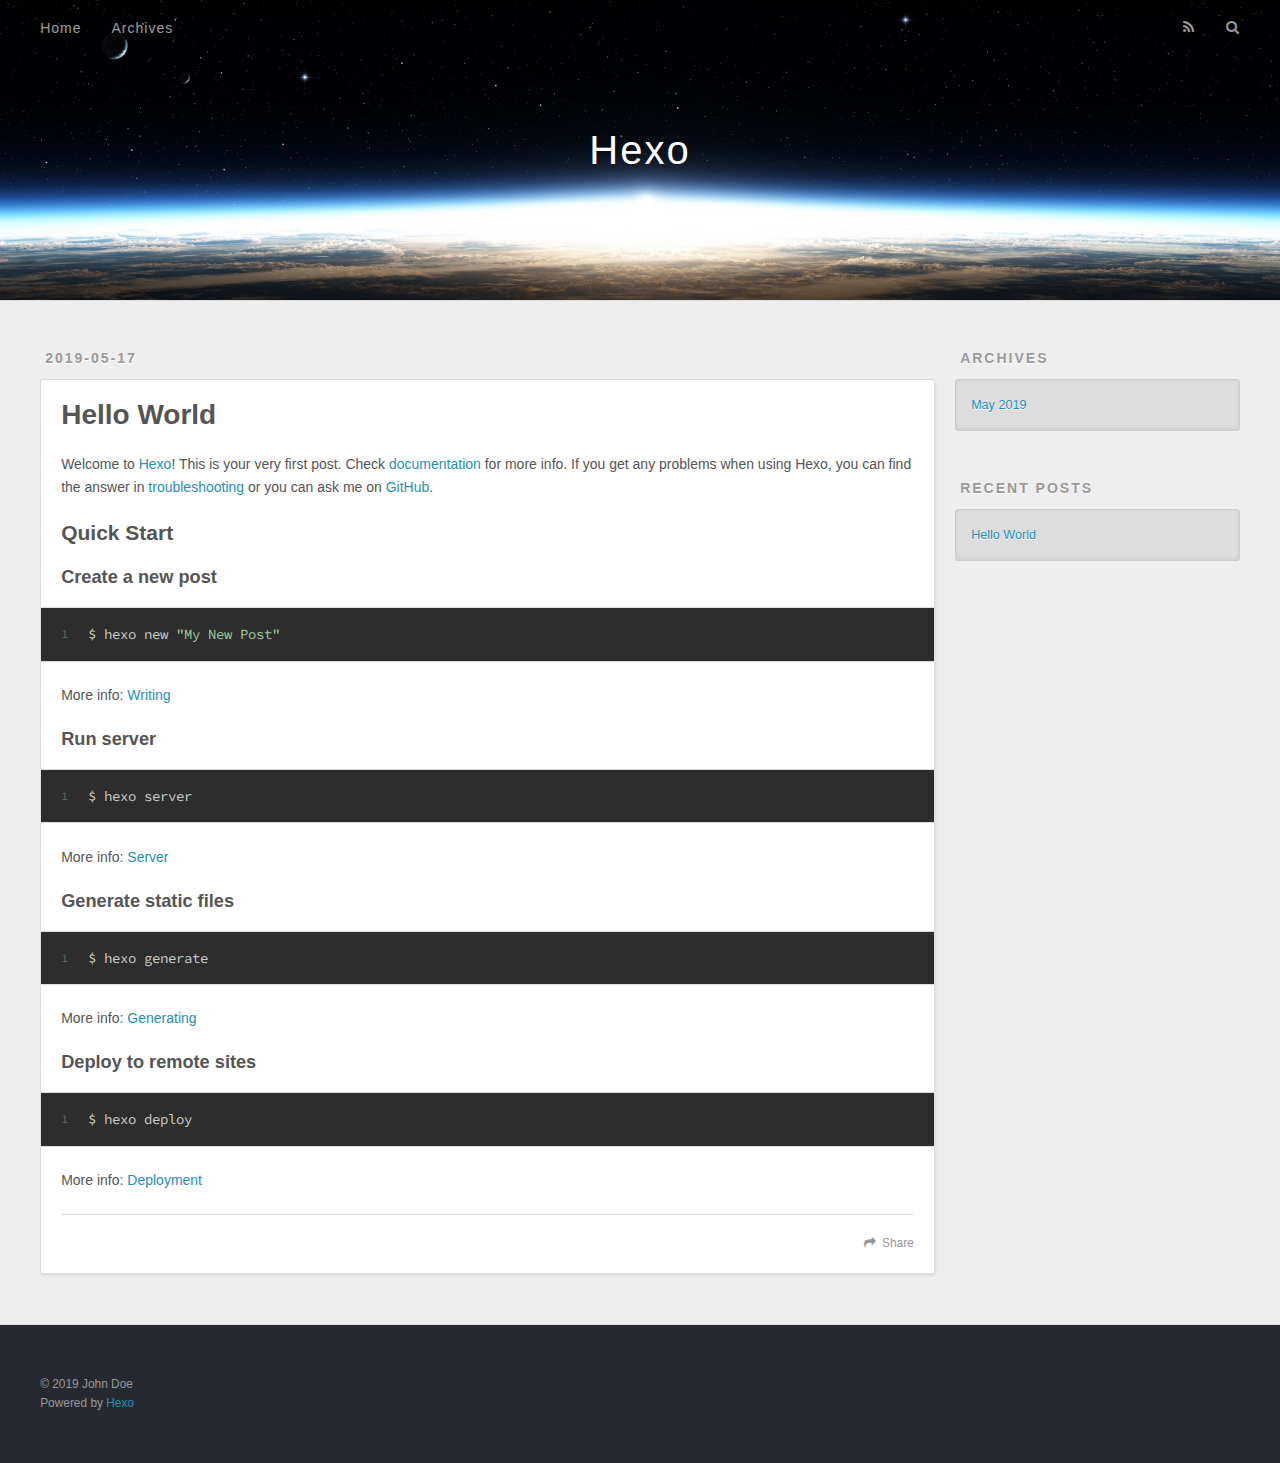
==== index.html @ 0c90251b "Site updated: 2019-05-17 09:33:22" ====
<!DOCTYPE html>
<html>
<head><meta name="generator" content="Hexo 3.8.0">
  <meta charset="utf-8">
  

  
  <title>Hexo</title>
  <meta name="viewport" content="width=device-width, initial-scale=1, maximum-scale=1">
  <meta property="og:type" content="website">
<meta property="og:title" content="Hexo">
<meta property="og:url" content="http://yoursite.com/index.html">
<meta property="og:site_name" content="Hexo">
<meta property="og:locale" content="default">
<meta name="twitter:card" content="summary">
<meta name="twitter:title" content="Hexo">
  
    <link rel="alternate" href="/atom.xml" title="Hexo" type="application/atom+xml">
  
  
    <link rel="icon" href="/favicon.png">
  
  
    <link href="//fonts.googleapis.com/css?family=Source+Code+Pro" rel="stylesheet" type="text/css">
  
  <link rel="stylesheet" href="/css/style.css">
</head>
</html>
<body>
  <div id="container">
    <div id="wrap">
      <header id="header">
  <div id="banner"></div>
  <div id="header-outer" class="outer">
    <div id="header-title" class="inner">
      <h1 id="logo-wrap">
        <a href="/" id="logo">Hexo</a>
      </h1>
      
    </div>
    <div id="header-inner" class="inner">
      <nav id="main-nav">
        <a id="main-nav-toggle" class="nav-icon"></a>
        
          <a class="main-nav-link" href="/">Home</a>
        
          <a class="main-nav-link" href="/archives">Archives</a>
        
      </nav>
      <nav id="sub-nav">
        
          <a id="nav-rss-link" class="nav-icon" href="/atom.xml" title="RSS Feed"></a>
        
        <a id="nav-search-btn" class="nav-icon" title="Search"></a>
      </nav>
      <div id="search-form-wrap">
        <form action="//google.com/search" method="get" accept-charset="UTF-8" class="search-form"><input type="search" name="q" class="search-form-input" placeholder="Search"><button type="submit" class="search-form-submit">&#xF002;</button><input type="hidden" name="sitesearch" value="http://yoursite.com"></form>
      </div>
    </div>
  </div>
</header>
      <div class="outer">
        <section id="main">
  
    <article id="post-hello-world" class="article article-type-post" itemscope itemprop="blogPost">
  <div class="article-meta">
    <a href="/2019/05/17/hello-world/" class="article-date">
  <time datetime="2019-05-17T09:29:28.001Z" itemprop="datePublished">2019-05-17</time>
</a>
    
  </div>
  <div class="article-inner">
    
    
      <header class="article-header">
        
  
    <h1 itemprop="name">
      <a class="article-title" href="/2019/05/17/hello-world/">Hello World</a>
    </h1>
  

      </header>
    
    <div class="article-entry" itemprop="articleBody">
      
        <p>Welcome to <a href="https://hexo.io/" target="_blank" rel="noopener">Hexo</a>! This is your very first post. Check <a href="https://hexo.io/docs/" target="_blank" rel="noopener">documentation</a> for more info. If you get any problems when using Hexo, you can find the answer in <a href="https://hexo.io/docs/troubleshooting.html" target="_blank" rel="noopener">troubleshooting</a> or you can ask me on <a href="https://github.com/hexojs/hexo/issues" target="_blank" rel="noopener">GitHub</a>.</p>
<h2 id="Quick-Start"><a href="#Quick-Start" class="headerlink" title="Quick Start"></a>Quick Start</h2><h3 id="Create-a-new-post"><a href="#Create-a-new-post" class="headerlink" title="Create a new post"></a>Create a new post</h3><figure class="highlight bash"><table><tr><td class="gutter"><pre><span class="line">1</span><br></pre></td><td class="code"><pre><span class="line">$ hexo new <span class="string">"My New Post"</span></span><br></pre></td></tr></table></figure>
<p>More info: <a href="https://hexo.io/docs/writing.html" target="_blank" rel="noopener">Writing</a></p>
<h3 id="Run-server"><a href="#Run-server" class="headerlink" title="Run server"></a>Run server</h3><figure class="highlight bash"><table><tr><td class="gutter"><pre><span class="line">1</span><br></pre></td><td class="code"><pre><span class="line">$ hexo server</span><br></pre></td></tr></table></figure>
<p>More info: <a href="https://hexo.io/docs/server.html" target="_blank" rel="noopener">Server</a></p>
<h3 id="Generate-static-files"><a href="#Generate-static-files" class="headerlink" title="Generate static files"></a>Generate static files</h3><figure class="highlight bash"><table><tr><td class="gutter"><pre><span class="line">1</span><br></pre></td><td class="code"><pre><span class="line">$ hexo generate</span><br></pre></td></tr></table></figure>
<p>More info: <a href="https://hexo.io/docs/generating.html" target="_blank" rel="noopener">Generating</a></p>
<h3 id="Deploy-to-remote-sites"><a href="#Deploy-to-remote-sites" class="headerlink" title="Deploy to remote sites"></a>Deploy to remote sites</h3><figure class="highlight bash"><table><tr><td class="gutter"><pre><span class="line">1</span><br></pre></td><td class="code"><pre><span class="line">$ hexo deploy</span><br></pre></td></tr></table></figure>
<p>More info: <a href="https://hexo.io/docs/deployment.html" target="_blank" rel="noopener">Deployment</a></p>

      
    </div>
    <footer class="article-footer">
      <a data-url="http://yoursite.com/2019/05/17/hello-world/" data-id="cjvrvvhqb0000pqxuqfq0f72l" class="article-share-link">Share</a>
      
      
    </footer>
  </div>
  
</article>


  


</section>
        
          <aside id="sidebar">
  
    

  
    

  
    
  
    
  <div class="widget-wrap">
    <h3 class="widget-title">Archives</h3>
    <div class="widget">
      <ul class="archive-list"><li class="archive-list-item"><a class="archive-list-link" href="/archives/2019/05/">May 2019</a></li></ul>
    </div>
  </div>


  
    
  <div class="widget-wrap">
    <h3 class="widget-title">Recent Posts</h3>
    <div class="widget">
      <ul>
        
          <li>
            <a href="/2019/05/17/hello-world/">Hello World</a>
          </li>
        
      </ul>
    </div>
  </div>

  
</aside>
        
      </div>
      <footer id="footer">
  
  <div class="outer">
    <div id="footer-info" class="inner">
      &copy; 2019 John Doe<br>
      Powered by <a href="http://hexo.io/" target="_blank">Hexo</a>
    </div>
  </div>
</footer>
    </div>
    <nav id="mobile-nav">
  
    <a href="/" class="mobile-nav-link">Home</a>
  
    <a href="/archives" class="mobile-nav-link">Archives</a>
  
</nav>
    

<script src="//ajax.googleapis.com/ajax/libs/jquery/2.0.3/jquery.min.js"></script>


  <link rel="stylesheet" href="/fancybox/jquery.fancybox.css">
  <script src="/fancybox/jquery.fancybox.pack.js"></script>


<script src="/js/script.js"></script>



  </div>
</body>
</html>
---- css/style.css ----
body {
  width: 100%;
}
body:before,
body:after {
  content: "";
  display: table;
}
body:after {
  clear: both;
}
html,
body,
div,
span,
applet,
object,
iframe,
h1,
h2,
h3,
h4,
h5,
h6,
p,
blockquote,
pre,
a,
abbr,
acronym,
address,
big,
cite,
code,
del,
dfn,
em,
img,
ins,
kbd,
q,
s,
samp,
small,
strike,
strong,
sub,
sup,
tt,
var,
dl,
dt,
dd,
ol,
ul,
li,
fieldset,
form,
label,
legend,
table,
caption,
tbody,
tfoot,
thead,
tr,
th,
td {
  margin: 0;
  padding: 0;
  border: 0;
  outline: 0;
  font-weight: inherit;
  font-style: inherit;
  font-family: inherit;
  font-size: 100%;
  vertical-align: baseline;
}
body {
  line-height: 1;
  color: #000;
  background: #fff;
}
ol,
ul {
  list-style: none;
}
table {
  border-collapse: separate;
  border-spacing: 0;
  vertical-align: middle;
}
caption,
th,
td {
  text-align: left;
  font-weight: normal;
  vertical-align: middle;
}
a img {
  border: none;
}
input,
button {
  margin: 0;
  padding: 0;
}
input::-moz-focus-inner,
button::-moz-focus-inner {
  border: 0;
  padding: 0;
}
@font-face {
  font-family: FontAwesome;
  font-style: normal;
  font-weight: normal;
  src: url("fonts/fontawesome-webfont.eot?v=#4.0.3");
  src: url("fonts/fontawesome-webfont.eot?#iefix&v=#4.0.3") format("embedded-opentype"), url("fonts/fontawesome-webfont.woff?v=#4.0.3") format("woff"), url("fonts/fontawesome-webfont.ttf?v=#4.0.3") format("truetype"), url("fonts/fontawesome-webfont.svg#fontawesomeregular?v=#4.0.3") format("svg");
}
html,
body,
#container {
  height: 100%;
}
body {
  background: #eee;
  font: 14px -apple-system, BlinkMacSystemFont, "Segoe UI", "Roboto", "Oxygen", "Ubuntu", "Cantarell", "Fira Sans", "Droid Sans", "Helvetica Neue", sans-serif;
  -webkit-text-size-adjust: 100%;
}
.outer {
  max-width: 1220px;
  margin: 0 auto;
  padding: 0 20px;
}
.outer:before,
.outer:after {
  content: "";
  display: table;
}
.outer:after {
  clear: both;
}
.inner {
  display: inline;
  float: left;
  width: 98.33333333333333%;
  margin: 0 0.833333333333333%;
}
.left,
.alignleft {
  float: left;
}
.right,
.alignright {
  float: right;
}
.clear {
  clear: both;
}
#container {
  position: relative;
}
.mobile-nav-on {
  overflow: hidden;
}
#wrap {
  height: 100%;
  width: 100%;
  position: absolute;
  top: 0;
  left: 0;
  -webkit-transition: 0.2s ease-out;
  -moz-transition: 0.2s ease-out;
  -ms-transition: 0.2s ease-out;
  transition: 0.2s ease-out;
  z-index: 1;
  background: #eee;
}
.mobile-nav-on #wrap {
  left: 280px;
}
@media screen and (min-width: 768px) {
  #main {
    display: inline;
    float: left;
    width: 73.33333333333333%;
    margin: 0 0.833333333333333%;
  }
}
.article-date,
.article-category-link,
.archive-year,
.widget-title {
  text-decoration: none;
  text-transform: uppercase;
  letter-spacing: 2px;
  color: #999;
  margin-bottom: 1em;
  margin-left: 5px;
  line-height: 1em;
  text-shadow: 0 1px #fff;
  font-weight: bold;
}
.article-inner,
.archive-article-inner {
  background: #fff;
  -webkit-box-shadow: 1px 2px 3px #ddd;
  box-shadow: 1px 2px 3px #ddd;
  border: 1px solid #ddd;
  border-radius: 3px;
}
.article-entry h1,
.widget h1 {
  font-size: 2em;
}
.article-entry h2,
.widget h2 {
  font-size: 1.5em;
}
.article-entry h3,
.widget h3 {
  font-size: 1.3em;
}
.article-entry h4,
.widget h4 {
  font-size: 1.2em;
}
.article-entry h5,
.widget h5 {
  font-size: 1em;
}
.article-entry h6,
.widget h6 {
  font-size: 1em;
  color: #999;
}
.article-entry hr,
.widget hr {
  border: 1px dashed #ddd;
}
.article-entry strong,
.widget strong {
  font-weight: bold;
}
.article-entry em,
.widget em,
.article-entry cite,
.widget cite {
  font-style: italic;
}
.article-entry sup,
.widget sup,
.article-entry sub,
.widget sub {
  font-size: 0.75em;
  line-height: 0;
  position: relative;
  vertical-align: baseline;
}
.article-entry sup,
.widget sup {
  top: -0.5em;
}
.article-entry sub,
.widget sub {
  bottom: -0.2em;
}
.article-entry small,
.widget small {
  font-size: 0.85em;
}
.article-entry acronym,
.widget acronym,
.article-entry abbr,
.widget abbr {
  border-bottom: 1px dotted;
}
.article-entry ul,
.widget ul,
.article-entry ol,
.widget ol,
.article-entry dl,
.widget dl {
  margin: 0 20px;
  line-height: 1.6em;
}
.article-entry ul ul,
.widget ul ul,
.article-entry ol ul,
.widget ol ul,
.article-entry ul ol,
.widget ul ol,
.article-entry ol ol,
.widget ol ol {
  margin-top: 0;
  margin-bottom: 0;
}
.article-entry ul,
.widget ul {
  list-style: disc;
}
.article-entry ol,
.widget ol {
  list-style: decimal;
}
.article-entry dt,
.widget dt {
  font-weight: bold;
}
#header {
  height: 300px;
  position: relative;
  border-bottom: 1px solid #ddd;
}
#header:before,
#header:after {
  content: "";
  position: absolute;
  left: 0;
  right: 0;
  height: 40px;
}
#header:before {
  top: 0;
  background: -webkit-linear-gradient(rgba(0,0,0,0.2), transparent);
  background: -moz-linear-gradient(rgba(0,0,0,0.2), transparent);
  background: -ms-linear-gradient(rgba(0,0,0,0.2), transparent);
  background: linear-gradient(rgba(0,0,0,0.2), transparent);
}
#header:after {
  bottom: 0;
  background: -webkit-linear-gradient(transparent, rgba(0,0,0,0.2));
  background: -moz-linear-gradient(transparent, rgba(0,0,0,0.2));
  background: -ms-linear-gradient(transparent, rgba(0,0,0,0.2));
  background: linear-gradient(transparent, rgba(0,0,0,0.2));
}
#header-outer {
  height: 100%;
  position: relative;
}
#header-inner {
  position: relative;
  overflow: hidden;
}
#banner {
  position: absolute;
  top: 0;
  left: 0;
  width: 100%;
  height: 100%;
  background: url("images/banner.jpg") center #000;
  -webkit-background-size: cover;
  -moz-background-size: cover;
  background-size: cover;
  z-index: -1;
}
#header-title {
  text-align: center;
  height: 40px;
  position: absolute;
  top: 50%;
  left: 0;
  margin-top: -20px;
}
#logo,
#subtitle {
  text-decoration: none;
  color: #fff;
  font-weight: 300;
  text-shadow: 0 1px 4px rgba(0,0,0,0.3);
}
#logo {
  font-size: 40px;
  line-height: 40px;
  letter-spacing: 2px;
}
#subtitle {
  font-size: 16px;
  line-height: 16px;
  letter-spacing: 1px;
}
#subtitle-wrap {
  margin-top: 16px;
}
#main-nav {
  float: left;
  margin-left: -15px;
}
.nav-icon,
.main-nav-link {
  float: left;
  color: #fff;
  opacity: 0.6;
  text-decoration: none;
  text-shadow: 0 1px rgba(0,0,0,0.2);
  -webkit-transition: opacity 0.2s;
  -moz-transition: opacity 0.2s;
  -ms-transition: opacity 0.2s;
  transition: opacity 0.2s;
  display: block;
  padding: 20px 15px;
}
.nav-icon:hover,
.main-nav-link:hover {
  opacity: 1;
}
.nav-icon {
  font-family: FontAwesome;
  text-align: center;
  font-size: 14px;
  width: 14px;
  height: 14px;
  padding: 20px 15px;
  position: relative;
  cursor: pointer;
}
.main-nav-link {
  font-weight: 300;
  letter-spacing: 1px;
}
@media screen and (max-width: 479px) {
  .main-nav-link {
    display: none;
  }
}
#main-nav-toggle {
  display: none;
}
#main-nav-toggle:before {
  content: "\f0c9";
}
@media screen and (max-width: 479px) {
  #main-nav-toggle {
    display: block;
  }
}
#sub-nav {
  float: right;
  margin-right: -15px;
}
#nav-rss-link:before {
  content: "\f09e";
}
#nav-search-btn:before {
  content: "\f002";
}
#search-form-wrap {
  position: absolute;
  top: 15px;
  width: 150px;
  height: 30px;
  right: -150px;
  opacity: 0;
  -webkit-transition: 0.2s ease-out;
  -moz-transition: 0.2s ease-out;
  -ms-transition: 0.2s ease-out;
  transition: 0.2s ease-out;
}
#search-form-wrap.on {
  opacity: 1;
  right: 0;
}
@media screen and (max-width: 479px) {
  #search-form-wrap {
    width: 100%;
    right: -100%;
  }
}
.search-form {
  position: absolute;
  top: 0;
  left: 0;
  right: 0;
  background: #fff;
  padding: 5px 15px;
  border-radius: 15px;
  -webkit-box-shadow: 0 0 10px rgba(0,0,0,0.3);
  box-shadow: 0 0 10px rgba(0,0,0,0.3);
}
.search-form-input {
  border: none;
  background: none;
  color: #555;
  width: 100%;
  font: 13px -apple-system, BlinkMacSystemFont, "Segoe UI", "Roboto", "Oxygen", "Ubuntu", "Cantarell", "Fira Sans", "Droid Sans", "Helvetica Neue", sans-serif;
  outline: none;
}
.search-form-input::-webkit-search-results-decoration,
.search-form-input::-webkit-search-cancel-button {
  -webkit-appearance: none;
}
.search-form-submit {
  position: absolute;
  top: 50%;
  right: 10px;
  margin-top: -7px;
  font: 13px FontAwesome;
  border: none;
  background: none;
  color: #bbb;
  cursor: pointer;
}
.search-form-submit:hover,
.search-form-submit:focus {
  color: #777;
}
.article {
  margin: 50px 0;
}
.article-inner {
  overflow: hidden;
}
.article-meta:before,
.article-meta:after {
  content: "";
  display: table;
}
.article-meta:after {
  clear: both;
}
.article-date {
  float: left;
}
.article-category {
  float: left;
  line-height: 1em;
  color: #ccc;
  text-shadow: 0 1px #fff;
  margin-left: 8px;
}
.article-category:before {
  content: "\2022";
}
.article-category-link {
  margin: 0 12px 1em;
}
.article-header {
  padding: 20px 20px 0;
}
.article-title {
  text-decoration: none;
  font-size: 2em;
  font-weight: bold;
  color: #555;
  line-height: 1.1em;
  -webkit-transition: color 0.2s;
  -moz-transition: color 0.2s;
  -ms-transition: color 0.2s;
  transition: color 0.2s;
}
a.article-title:hover {
  color: #258fb8;
}
.article-entry {
  color: #555;
  padding: 0 20px;
}
.article-entry:before,
.article-entry:after {
  content: "";
  display: table;
}
.article-entry:after {
  clear: both;
}
.article-entry p,
.article-entry table {
  line-height: 1.6em;
  margin: 1.6em 0;
}
.article-entry h1,
.article-entry h2,
.article-entry h3,
.article-entry h4,
.article-entry h5,
.article-entry h6 {
  font-weight: bold;
}
.article-entry h1,
.article-entry h2,
.article-entry h3,
.article-entry h4,
.article-entry h5,
.article-entry h6 {
  line-height: 1.1em;
  margin: 1.1em 0;
}
.article-entry a {
  color: #258fb8;
  text-decoration: none;
}
.article-entry a:hover {
  text-decoration: underline;
}
.article-entry ul,
.article-entry ol,
.article-entry dl {
  margin-top: 1.6em;
  margin-bottom: 1.6em;
}
.article-entry img,
.article-entry video {
  max-width: 100%;
  height: auto;
  display: block;
  margin: auto;
}
.article-entry iframe {
  border: none;
}
.article-entry table {
  width: 100%;
  border-collapse: collapse;
  border-spacing: 0;
}
.article-entry th {
  font-weight: bold;
  border-bottom: 3px solid #ddd;
  padding-bottom: 0.5em;
}
.article-entry td {
  border-bottom: 1px solid #ddd;
  padding: 10px 0;
}
.article-entry blockquote {
  font-family: Georgia, "Times New Roman", serif;
  font-size: 1.4em;
  margin: 1.6em 20px;
  text-align: center;
}
.article-entry blockquote footer {
  font-size: 14px;
  margin: 1.6em 0;
  font-family: -apple-system, BlinkMacSystemFont, "Segoe UI", "Roboto", "Oxygen", "Ubuntu", "Cantarell", "Fira Sans", "Droid Sans", "Helvetica Neue", sans-serif;
}
.article-entry blockquote footer cite:before {
  content: "—";
  padding: 0 0.5em;
}
.article-entry .pullquote {
  text-align: left;
  width: 45%;
  margin: 0;
}
.article-entry .pullquote.left {
  margin-left: 0.5em;
  margin-right: 1em;
}
.article-entry .pullquote.right {
  margin-right: 0.5em;
  margin-left: 1em;
}
.article-entry .caption {
  color: #999;
  display: block;
  font-size: 0.9em;
  margin-top: 0.5em;
  position: relative;
  text-align: center;
}
.article-entry .video-container {
  position: relative;
  padding-top: 56.25%;
  height: 0;
  overflow: hidden;
}
.article-entry .video-container iframe,
.article-entry .video-container object,
.article-entry .video-container embed {
  position: absolute;
  top: 0;
  left: 0;
  width: 100%;
  height: 100%;
  margin-top: 0;
}
.article-more-link a {
  display: inline-block;
  line-height: 1em;
  padding: 6px 15px;
  border-radius: 15px;
  background: #eee;
  color: #999;
  text-shadow: 0 1px #fff;
  text-decoration: none;
}
.article-more-link a:hover {
  background: #258fb8;
  color: #fff;
  text-decoration: none;
  text-shadow: 0 1px #1e7293;
}
.article-footer {
  font-size: 0.85em;
  line-height: 1.6em;
  border-top: 1px solid #ddd;
  padding-top: 1.6em;
  margin: 0 20px 20px;
}
.article-footer:before,
.article-footer:after {
  content: "";
  display: table;
}
.article-footer:after {
  clear: both;
}
.article-footer a {
  color: #999;
  text-decoration: none;
}
.article-footer a:hover {
  color: #555;
}
.article-tag-list-item {
  float: left;
  margin-right: 10px;
}
.article-tag-list-link:before {
  content: "#";
}
.article-comment-link {
  float: right;
}
.article-comment-link:before {
  content: "\f075";
  font-family: FontAwesome;
  padding-right: 8px;
}
.article-share-link {
  cursor: pointer;
  float: right;
  margin-left: 20px;
}
.article-share-link:before {
  content: "\f064";
  font-family: FontAwesome;
  padding-right: 6px;
}
#article-nav {
  position: relative;
}
#article-nav:before,
#article-nav:after {
  content: "";
  display: table;
}
#article-nav:after {
  clear: both;
}
@media screen and (min-width: 768px) {
  #article-nav {
    margin: 50px 0;
  }
  #article-nav:before {
    width: 8px;
    height: 8px;
    position: absolute;
    top: 50%;
    left: 50%;
    margin-top: -4px;
    margin-left: -4px;
    content: "";
    border-radius: 50%;
    background: #ddd;
    -webkit-box-shadow: 0 1px 2px #fff;
    box-shadow: 0 1px 2px #fff;
  }
}
.article-nav-link-wrap {
  text-decoration: none;
  text-shadow: 0 1px #fff;
  color: #999;
  -webkit-box-sizing: border-box;
  -moz-box-sizing: border-box;
  box-sizing: border-box;
  margin-top: 50px;
  text-align: center;
  display: block;
}
.article-nav-link-wrap:hover {
  color: #555;
}
@media screen and (min-width: 768px) {
  .article-nav-link-wrap {
    width: 50%;
    margin-top: 0;
  }
}
@media screen and (min-width: 768px) {
  #article-nav-newer {
    float: left;
    text-align: right;
    padding-right: 20px;
  }
}
@media screen and (min-width: 768px) {
  #article-nav-older {
    float: right;
    text-align: left;
    padding-left: 20px;
  }
}
.article-nav-caption {
  text-transform: uppercase;
  letter-spacing: 2px;
  color: #ddd;
  line-height: 1em;
  font-weight: bold;
}
#article-nav-newer .article-nav-caption {
  margin-right: -2px;
}
.article-nav-title {
  font-size: 0.85em;
  line-height: 1.6em;
  margin-top: 0.5em;
}
.article-share-box {
  position: absolute;
  display: none;
  background: #fff;
  -webkit-box-shadow: 1px 2px 10px rgba(0,0,0,0.2);
  box-shadow: 1px 2px 10px rgba(0,0,0,0.2);
  border-radius: 3px;
  margin-left: -145px;
  overflow: hidden;
  z-index: 1;
}
.article-share-box.on {
  display: block;
}
.article-share-input {
  width: 100%;
  background: none;
  -webkit-box-sizing: border-box;
  -moz-box-sizing: border-box;
  box-sizing: border-box;
  font: 14px -apple-system, BlinkMacSystemFont, "Segoe UI", "Roboto", "Oxygen", "Ubuntu", "Cantarell", "Fira Sans", "Droid Sans", "Helvetica Neue", sans-serif;
  padding: 0 15px;
  color: #555;
  outline: none;
  border: 1px solid #ddd;
  border-radius: 3px 3px 0 0;
  height: 36px;
  line-height: 36px;
}
.article-share-links {
  background: #eee;
}
.article-share-links:before,
.article-share-links:after {
  content: "";
  display: table;
}
.article-share-links:after {
  clear: both;
}
.article-share-twitter,
.article-share-facebook,
.article-share-pinterest,
.article-share-google {
  width: 50px;
  height: 36px;
  display: block;
  float: left;
  position: relative;
  color: #999;
  text-shadow: 0 1px #fff;
}
.article-share-twitter:before,
.article-share-facebook:before,
.article-share-pinterest:before,
.article-share-google:before {
  font-size: 20px;
  font-family: FontAwesome;
  width: 20px;
  height: 20px;
  position: absolute;
  top: 50%;
  left: 50%;
  margin-top: -10px;
  margin-left: -10px;
  text-align: center;
}
.article-share-twitter:hover,
.article-share-facebook:hover,
.article-share-pinterest:hover,
.article-share-google:hover {
  color: #fff;
}
.article-share-twitter:before {
  content: "\f099";
}
.article-share-twitter:hover {
  background: #00aced;
  text-shadow: 0 1px #008abe;
}
.article-share-facebook:before {
  content: "\f09a";
}
.article-share-facebook:hover {
  background: #3b5998;
  text-shadow: 0 1px #2f477a;
}
.article-share-pinterest:before {
  content: "\f0d2";
}
.article-share-pinterest:hover {
  background: #cb2027;
  text-shadow: 0 1px #a21a1f;
}
.article-share-google:before {
  content: "\f0d5";
}
.article-share-google:hover {
  background: #dd4b39;
  text-shadow: 0 1px #be3221;
}
.article-gallery {
  background: #000;
  position: relative;
}
.article-gallery-photos {
  position: relative;
  overflow: hidden;
}
.article-gallery-img {
  display: none;
  max-width: 100%;
}
.article-gallery-img:first-child {
  display: block;
}
.article-gallery-img.loaded {
  position: absolute;
  display: block;
}
.article-gallery-img img {
  display: block;
  max-width: 100%;
  margin: 0 auto;
}
#comments {
  background: #fff;
  -webkit-box-shadow: 1px 2px 3px #ddd;
  box-shadow: 1px 2px 3px #ddd;
  padding: 20px;
  border: 1px solid #ddd;
  border-radius: 3px;
  margin: 50px 0;
}
#comments a {
  color: #258fb8;
}
.archives-wrap {
  margin: 50px 0;
}
.archives:before,
.archives:after {
  content: "";
  display: table;
}
.archives:after {
  clear: both;
}
.archive-year-wrap {
  margin-bottom: 1em;
}
.archives {
  -webkit-column-gap: 10px;
  -moz-column-gap: 10px;
  column-gap: 10px;
}
@media screen and (min-width: 480px) and (max-width: 767px) {
  .archives {
    -webkit-column-count: 2;
    -moz-column-count: 2;
    column-count: 2;
  }
}
@media screen and (min-width: 768px) {
  .archives {
    -webkit-column-count: 3;
    -moz-column-count: 3;
    column-count: 3;
  }
}
.archive-article {
  -webkit-column-break-inside: avoid;
  page-break-inside: avoid;
  overflow: hidden;
  break-inside: avoid-column;
}
.archive-article-inner {
  padding: 10px;
  margin-bottom: 15px;
}
.archive-article-title {
  text-decoration: none;
  font-weight: bold;
  color: #555;
  -webkit-transition: color 0.2s;
  -moz-transition: color 0.2s;
  -ms-transition: color 0.2s;
  transition: color 0.2s;
  line-height: 1.6em;
}
.archive-article-title:hover {
  color: #258fb8;
}
.archive-article-footer {
  margin-top: 1em;
}
.archive-article-date {
  color: #999;
  text-decoration: none;
  font-size: 0.85em;
  line-height: 1em;
  margin-bottom: 0.5em;
  display: block;
}
#page-nav {
  margin: 50px auto;
  background: #fff;
  -webkit-box-shadow: 1px 2px 3px #ddd;
  box-shadow: 1px 2px 3px #ddd;
  border: 1px solid #ddd;
  border-radius: 3px;
  text-align: center;
  color: #999;
  overflow: hidden;
}
#page-nav:before,
#page-nav:after {
  content: "";
  display: table;
}
#page-nav:after {
  clear: both;
}
#page-nav a,
#page-nav span {
  padding: 10px 20px;
  line-height: 1;
  height: 2ex;
}
#page-nav a {
  color: #999;
  text-decoration: none;
}
#page-nav a:hover {
  background: #999;
  color: #fff;
}
#page-nav .prev {
  float: left;
}
#page-nav .next {
  float: right;
}
#page-nav .page-number {
  display: inline-block;
}
@media screen and (max-width: 479px) {
  #page-nav .page-number {
    display: none;
  }
}
#page-nav .current {
  color: #555;
  font-weight: bold;
}
#page-nav .space {
  color: #ddd;
}
#footer {
  background: #262a30;
  padding: 50px 0;
  border-top: 1px solid #ddd;
  color: #999;
}
#footer a {
  color: #258fb8;
  text-decoration: none;
}
#footer a:hover {
  text-decoration: underline;
}
#footer-info {
  line-height: 1.6em;
  font-size: 0.85em;
}
.article-entry pre,
.article-entry .highlight {
  background: #2d2d2d;
  margin: 0 -20px;
  padding: 15px 20px;
  border-style: solid;
  border-color: #ddd;
  border-width: 1px 0;
  overflow: auto;
  color: #ccc;
  line-height: 22.400000000000002px;
}
.article-entry .highlight .gutter pre,
.article-entry .gist .gist-file .gist-data .line-numbers {
  color: #666;
  font-size: 0.85em;
}
.article-entry pre,
.article-entry code {
  font-family: "Source Code Pro", Consolas, Monaco, Menlo, Consolas, monospace;
}
.article-entry code {
  background: #eee;
  text-shadow: 0 1px #fff;
  padding: 0 0.3em;
}
.article-entry pre code {
  background: none;
  text-shadow: none;
  padding: 0;
}
.article-entry .highlight pre {
  border: none;
  margin: 0;
  padding: 0;
}
.article-entry .highlight table {
  margin: 0;
  width: auto;
}
.article-entry .highlight td {
  border: none;
  padding: 0;
}
.article-entry .highlight figcaption {
  font-size: 0.85em;
  color: #999;
  line-height: 1em;
  margin-bottom: 1em;
}
.article-entry .highlight figcaption:before,
.article-entry .highlight figcaption:after {
  content: "";
  display: table;
}
.article-entry .highlight figcaption:after {
  clear: both;
}
.article-entry .highlight figcaption a {
  float: right;
}
.article-entry .highlight .gutter pre {
  text-align: right;
  padding-right: 20px;
}
.article-entry .highlight .line {
  height: 22.400000000000002px;
}
.article-entry .highlight .line.marked {
  background: #515151;
}
.article-entry .gist {
  margin: 0 -20px;
  border-style: solid;
  border-color: #ddd;
  border-width: 1px 0;
  background: #2d2d2d;
  padding: 15px 20px 15px 0;
}
.article-entry .gist .gist-file {
  border: none;
  font-family: "Source Code Pro", Consolas, Monaco, Menlo, Consolas, monospace;
  margin: 0;
}
.article-entry .gist .gist-file .gist-data {
  background: none;
  border: none;
}
.article-entry .gist .gist-file .gist-data .line-numbers {
  background: none;
  border: none;
  padding: 0 20px 0 0;
}
.article-entry .gist .gist-file .gist-data .line-data {
  padding: 0 !important;
}
.article-entry .gist .gist-file .highlight {
  margin: 0;
  padding: 0;
  border: none;
}
.article-entry .gist .gist-file .gist-meta {
  background: #2d2d2d;
  color: #999;
  font: 0.85em -apple-system, BlinkMacSystemFont, "Segoe UI", "Roboto", "Oxygen", "Ubuntu", "Cantarell", "Fira Sans", "Droid Sans", "Helvetica Neue", sans-serif;
  text-shadow: 0 0;
  padding: 0;
  margin-top: 1em;
  margin-left: 20px;
}
.article-entry .gist .gist-file .gist-meta a {
  color: #258fb8;
  font-weight: normal;
}
.article-entry .gist .gist-file .gist-meta a:hover {
  text-decoration: underline;
}
pre .comment,
pre .title {
  color: #999;
}
pre .variable,
pre .attribute,
pre .tag,
pre .regexp,
pre .ruby .constant,
pre .xml .tag .title,
pre .xml .pi,
pre .xml .doctype,
pre .html .doctype,
pre .css .id,
pre .css .class,
pre .css .pseudo {
  color: #f2777a;
}
pre .number,
pre .preprocessor,
pre .built_in,
pre .literal,
pre .params,
pre .constant {
  color: #f99157;
}
pre .class,
pre .ruby .class .title,
pre .css .rules .attribute {
  color: #9c9;
}
pre .string,
pre .value,
pre .inheritance,
pre .header,
pre .ruby .symbol,
pre .xml .cdata {
  color: #9c9;
}
pre .css .hexcolor {
  color: #6cc;
}
pre .function,
pre .python .decorator,
pre .python .title,
pre .ruby .function .title,
pre .ruby .title .keyword,
pre .perl .sub,
pre .javascript .title,
pre .coffeescript .title {
  color: #69c;
}
pre .keyword,
pre .javascript .function {
  color: #c9c;
}
@media screen and (max-width: 479px) {
  #mobile-nav {
    position: absolute;
    top: 0;
    left: 0;
    width: 280px;
    height: 100%;
    background: #191919;
    border-right: 1px solid #fff;
  }
}
@media screen and (max-width: 479px) {
  .mobile-nav-link {
    display: block;
    color: #999;
    text-decoration: none;
    padding: 15px 20px;
    font-weight: bold;
  }
  .mobile-nav-link:hover {
    color: #fff;
  }
}
@media screen and (min-width: 768px) {
  #sidebar {
    display: inline;
    float: left;
    width: 23.333333333333332%;
    margin: 0 0.833333333333333%;
  }
}
.widget-wrap {
  margin: 50px 0;
}
.widget {
  color: #777;
  text-shadow: 0 1px #fff;
  background: #ddd;
  -webkit-box-shadow: 0 -1px 4px #ccc inset;
  box-shadow: 0 -1px 4px #ccc inset;
  border: 1px solid #ccc;
  padding: 15px;
  border-radius: 3px;
}
.widget a {
  color: #258fb8;
  text-decoration: none;
}
.widget a:hover {
  text-decoration: underline;
}
.widget ul ul,
.widget ol ul,
.widget dl ul,
.widget ul ol,
.widget ol ol,
.widget dl ol,
.widget ul dl,
.widget ol dl,
.widget dl dl {
  margin-left: 15px;
  list-style: disc;
}
.widget {
  line-height: 1.6em;
  word-wrap: break-word;
  font-size: 0.9em;
}
.widget ul,
.widget ol {
  list-style: none;
  margin: 0;
}
.widget ul ul,
.widget ol ul,
.widget ul ol,
.widget ol ol {
  margin: 0 20px;
}
.widget ul ul,
.widget ol ul {
  list-style: disc;
}
.widget ul ol,
.widget ol ol {
  list-style: decimal;
}
.category-list-count,
.tag-list-count,
.archive-list-count {
  padding-left: 5px;
  color: #999;
  font-size: 0.85em;
}
.category-list-count:before,
.tag-list-count:before,
.archive-list-count:before {
  content: "(";
}
.category-list-count:after,
.tag-list-count:after,
.archive-list-count:after {
  content: ")";
}
.tagcloud a {
  margin-right: 5px;
  display: inline-block;
}
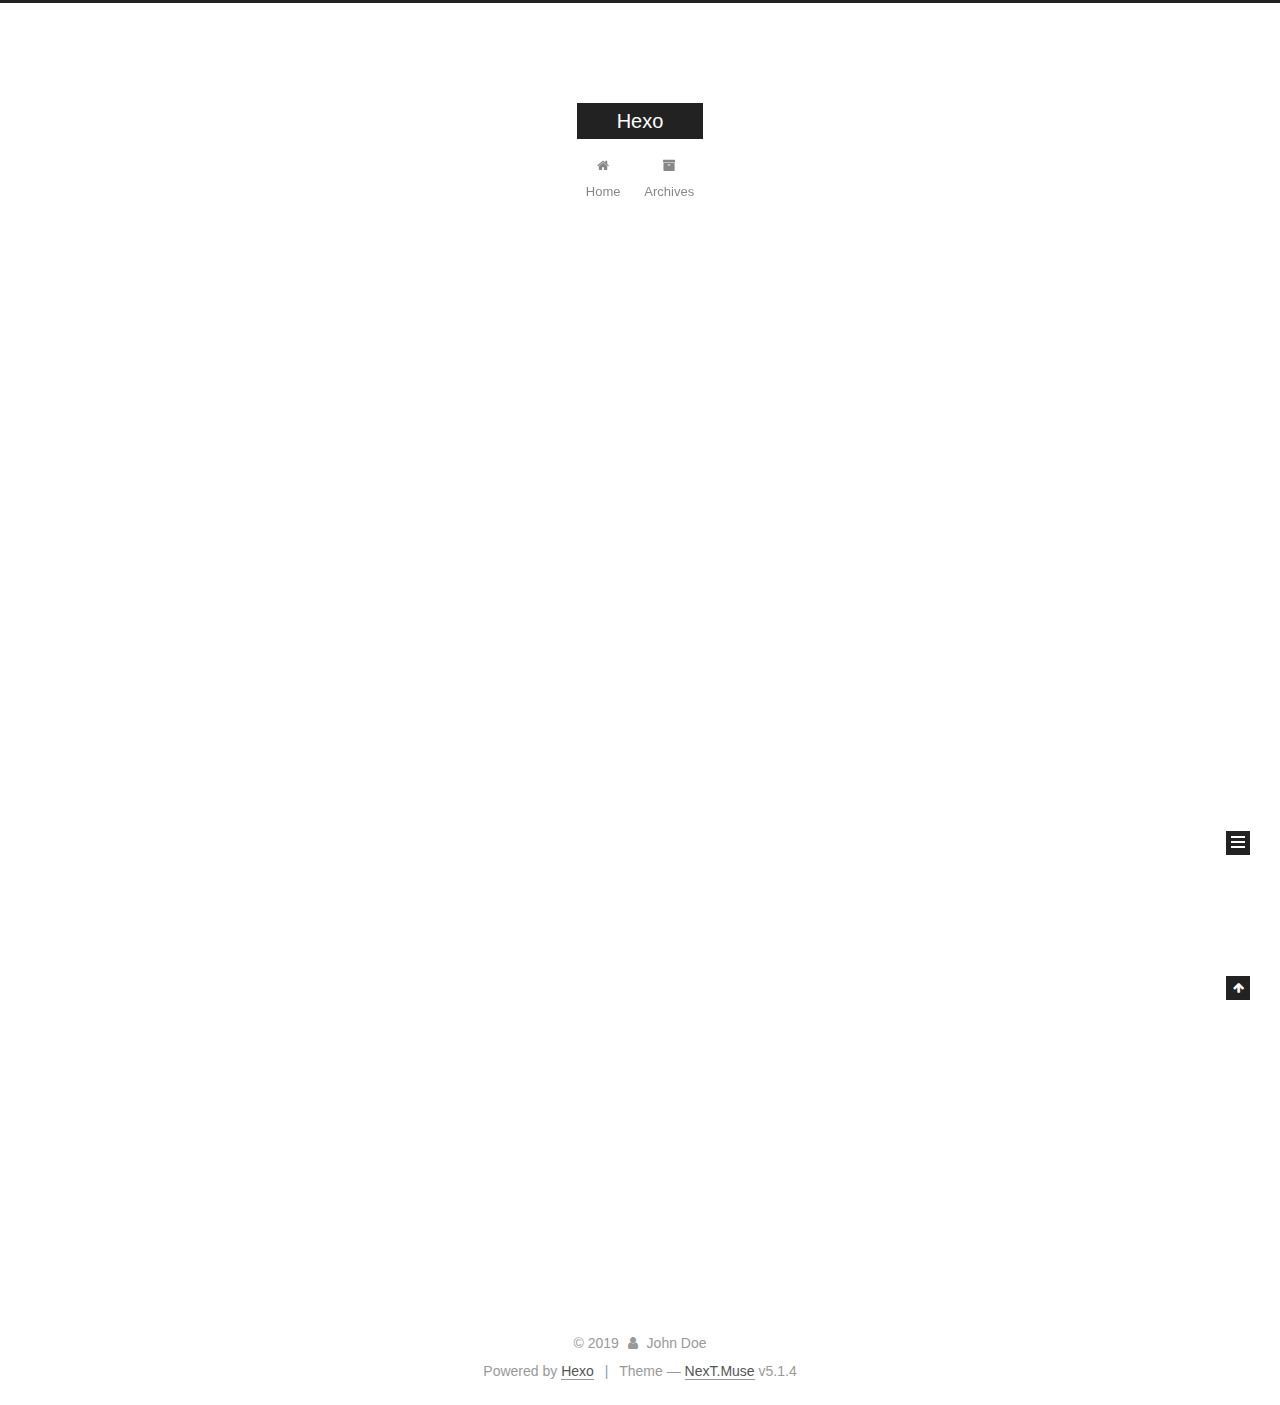
==== commit 7c25e827: "Site updated: 2019-05-18 07:25:12" ====
--- a/index.html
+++ b/index.html
@@ -1,90 +1,306 @@
 <!DOCTYPE html>
-<html>
+
+
+
+  
+
+
+<html class="theme-next muse use-motion" lang>
 <head><meta name="generator" content="Hexo 3.8.0">
-  <meta charset="utf-8">
-  
-
-  
-  <title>Hexo</title>
-  <meta name="viewport" content="width=device-width, initial-scale=1, maximum-scale=1">
-  <meta property="og:type" content="website">
+  <meta charset="UTF-8">
+<meta http-equiv="X-UA-Compatible" content="IE=edge">
+<meta name="viewport" content="width=device-width, initial-scale=1, maximum-scale=1">
+<meta name="theme-color" content="#222">
+
+
+
+
+
+
+
+
+
+<meta http-equiv="Cache-Control" content="no-transform">
+<meta http-equiv="Cache-Control" content="no-siteapp">
+
+
+
+
+
+
+
+
+
+
+
+
+
+
+
+
+  
+  
+  <link href="/lib/fancybox/source/jquery.fancybox.css?v=2.1.5" rel="stylesheet" type="text/css">
+
+
+
+
+
+
+
+<link href="/lib/font-awesome/css/font-awesome.min.css?v=4.6.2" rel="stylesheet" type="text/css">
+
+<link href="/css/main.css?v=5.1.4" rel="stylesheet" type="text/css">
+
+
+  <link rel="apple-touch-icon" sizes="180x180" href="/images/apple-touch-icon-next.png?v=5.1.4">
+
+
+  <link rel="icon" type="image/png" sizes="32x32" href="/images/favicon-32x32-next.png?v=5.1.4">
+
+
+  <link rel="icon" type="image/png" sizes="16x16" href="/images/favicon-16x16-next.png?v=5.1.4">
+
+
+  <link rel="mask-icon" href="/images/logo.svg?v=5.1.4" color="#222">
+
+
+
+
+
+  <meta name="keywords" content="Hexo, NexT">
+
+
+
+
+
+
+
+
+
+
+<meta property="og:type" content="website">
 <meta property="og:title" content="Hexo">
-<meta property="og:url" content="http://yoursite.com/index.html">
+<meta property="og:url" content="149.28.85.242/index.html">
 <meta property="og:site_name" content="Hexo">
 <meta property="og:locale" content="default">
 <meta name="twitter:card" content="summary">
 <meta name="twitter:title" content="Hexo">
-  
-    <link rel="alternate" href="/atom.xml" title="Hexo" type="application/atom+xml">
-  
-  
-    <link rel="icon" href="/favicon.png">
-  
-  
-    <link href="//fonts.googleapis.com/css?family=Source+Code+Pro" rel="stylesheet" type="text/css">
-  
-  <link rel="stylesheet" href="/css/style.css">
+
+
+
+<script type="text/javascript" id="hexo.configurations">
+  var NexT = window.NexT || {};
+  var CONFIG = {
+    root: '/',
+    scheme: 'Muse',
+    version: '5.1.4',
+    sidebar: {"position":"left","display":"post","offset":12,"b2t":false,"scrollpercent":false,"onmobile":false},
+    fancybox: true,
+    tabs: true,
+    motion: {"enable":true,"async":false,"transition":{"post_block":"fadeIn","post_header":"slideDownIn","post_body":"slideDownIn","coll_header":"slideLeftIn","sidebar":"slideUpIn"}},
+    duoshuo: {
+      userId: '0',
+      author: 'Author'
+    },
+    algolia: {
+      applicationID: '',
+      apiKey: '',
+      indexName: '',
+      hits: {"per_page":10},
+      labels: {"input_placeholder":"Search for Posts","hits_empty":"We didn't find any results for the search: ${query}","hits_stats":"${hits} results found in ${time} ms"}
+    }
+  };
+</script>
+
+
+
+  <link rel="canonical" href="149.28.85.242/">
+
+
+
+
+
+  <title>Hexo</title>
+  
+
+
+
+
+
+
+
+
 </head>
-</html>
-<body>
-  <div id="container">
-    <div id="wrap">
-      <header id="header">
-  <div id="banner"></div>
-  <div id="header-outer" class="outer">
-    <div id="header-title" class="inner">
-      <h1 id="logo-wrap">
-        <a href="/" id="logo">Hexo</a>
-      </h1>
-      
+
+<body itemscope itemtype="http://schema.org/WebPage" lang="default">
+
+  
+  
+    
+  
+
+  <div class="container sidebar-position-left 
+  page-home">
+    <div class="headband"></div>
+
+    <header id="header" class="header" itemscope itemtype="http://schema.org/WPHeader">
+      <div class="header-inner"><div class="site-brand-wrapper">
+  <div class="site-meta ">
+    
+
+    <div class="custom-logo-site-title">
+      <a href="/" class="brand" rel="start">
+        <span class="logo-line-before"><i></i></span>
+        <span class="site-title">Hexo</span>
+        <span class="logo-line-after"><i></i></span>
+      </a>
     </div>
-    <div id="header-inner" class="inner">
-      <nav id="main-nav">
-        <a id="main-nav-toggle" class="nav-icon"></a>
-        
-          <a class="main-nav-link" href="/">Home</a>
-        
-          <a class="main-nav-link" href="/archives">Archives</a>
-        
-      </nav>
-      <nav id="sub-nav">
-        
-          <a id="nav-rss-link" class="nav-icon" href="/atom.xml" title="RSS Feed"></a>
-        
-        <a id="nav-search-btn" class="nav-icon" title="Search"></a>
-      </nav>
-      <div id="search-form-wrap">
-        <form action="//google.com/search" method="get" accept-charset="UTF-8" class="search-form"><input type="search" name="q" class="search-form-input" placeholder="Search"><button type="submit" class="search-form-submit">&#xF002;</button><input type="hidden" name="sitesearch" value="http://yoursite.com"></form>
-      </div>
-    </div>
+      
+        <p class="site-subtitle"></p>
+      
   </div>
-</header>
-      <div class="outer">
-        <section id="main">
-  
-    <article id="post-hello-world" class="article article-type-post" itemscope itemprop="blogPost">
-  <div class="article-meta">
-    <a href="/2019/05/17/hello-world/" class="article-date">
-  <time datetime="2019-05-17T09:29:28.001Z" itemprop="datePublished">2019-05-17</time>
-</a>
-    
+
+  <div class="site-nav-toggle">
+    <button>
+      <span class="btn-bar"></span>
+      <span class="btn-bar"></span>
+      <span class="btn-bar"></span>
+    </button>
   </div>
-  <div class="article-inner">
-    
-    
-      <header class="article-header">
-        
-  
-    <h1 itemprop="name">
-      <a class="article-title" href="/2019/05/17/hello-world/">Hello World</a>
-    </h1>
-  
-
+</div>
+
+<nav class="site-nav">
+  
+
+  
+    <ul id="menu" class="menu">
+      
+        
+        <li class="menu-item menu-item-home">
+          <a href="/" rel="section">
+            
+              <i class="menu-item-icon fa fa-fw fa-home"></i> <br>
+            
+            Home
+          </a>
+        </li>
+      
+        
+        <li class="menu-item menu-item-archives">
+          <a href="/archives/" rel="section">
+            
+              <i class="menu-item-icon fa fa-fw fa-archive"></i> <br>
+            
+            Archives
+          </a>
+        </li>
+      
+
+      
+    </ul>
+  
+
+  
+</nav>
+
+
+
+ </div>
+    </header>
+
+    <main id="main" class="main">
+      <div class="main-inner">
+        <div class="content-wrap">
+          <div id="content" class="content">
+            
+  <section id="posts" class="posts-expand">
+    
+      
+
+  
+
+  
+  
+  
+
+  <article class="post post-type-normal" itemscope itemtype="http://schema.org/Article">
+  
+  
+  
+  <div class="post-block">
+    <link itemprop="mainEntityOfPage" href="149.28.85.242/2019/05/17/hello-world/">
+
+    <span hidden itemprop="author" itemscope itemtype="http://schema.org/Person">
+      <meta itemprop="name" content="John Doe">
+      <meta itemprop="description" content>
+      <meta itemprop="image" content="/images/avatar.gif">
+    </span>
+
+    <span hidden itemprop="publisher" itemscope itemtype="http://schema.org/Organization">
+      <meta itemprop="name" content="Hexo">
+    </span>
+
+    
+      <header class="post-header">
+
+        
+        
+          <h1 class="post-title" itemprop="name headline">
+                
+                <a class="post-title-link" href="/2019/05/17/hello-world/" itemprop="url">Hello World</a></h1>
+        
+
+        <div class="post-meta">
+          <span class="post-time">
+            
+              <span class="post-meta-item-icon">
+                <i class="fa fa-calendar-o"></i>
+              </span>
+              
+                <span class="post-meta-item-text">Posted on</span>
+              
+              <time title="Post created" itemprop="dateCreated datePublished" datetime="2019-05-17T09:29:28+00:00">
+                2019-05-17
+              </time>
+            
+
+            
+
+            
+          </span>
+
+          
+
+          
+            
+          
+
+          
+          
+
+          
+
+          
+
+          
+
+        </div>
       </header>
     
-    <div class="article-entry" itemprop="articleBody">
-      
-        <p>Welcome to <a href="https://hexo.io/" target="_blank" rel="noopener">Hexo</a>! This is your very first post. Check <a href="https://hexo.io/docs/" target="_blank" rel="noopener">documentation</a> for more info. If you get any problems when using Hexo, you can find the answer in <a href="https://hexo.io/docs/troubleshooting.html" target="_blank" rel="noopener">troubleshooting</a> or you can ask me on <a href="https://github.com/hexojs/hexo/issues" target="_blank" rel="noopener">GitHub</a>.</p>
+
+    
+    
+    
+    <div class="post-body" itemprop="articleBody">
+
+      
+      
+
+      
+        
+          
+            <p>Welcome to <a href="https://hexo.io/" target="_blank" rel="noopener">Hexo</a>! This is your very first post. Check <a href="https://hexo.io/docs/" target="_blank" rel="noopener">documentation</a> for more info. If you get any problems when using Hexo, you can find the answer in <a href="https://hexo.io/docs/troubleshooting.html" target="_blank" rel="noopener">troubleshooting</a> or you can ask me on <a href="https://github.com/hexojs/hexo/issues" target="_blank" rel="noopener">GitHub</a>.</p>
 <h2 id="Quick-Start"><a href="#Quick-Start" class="headerlink" title="Quick Start"></a>Quick Start</h2><h3 id="Create-a-new-post"><a href="#Create-a-new-post" class="headerlink" title="Create a new post"></a>Create a new post</h3><figure class="highlight bash"><table><tr><td class="gutter"><pre><span class="line">1</span><br></pre></td><td class="code"><pre><span class="line">$ hexo new <span class="string">"My New Post"</span></span><br></pre></td></tr></table></figure>
 <p>More info: <a href="https://hexo.io/docs/writing.html" target="_blank" rel="noopener">Writing</a></p>
 <h3 id="Run-server"><a href="#Run-server" class="headerlink" title="Run server"></a>Run server</h3><figure class="highlight bash"><table><tr><td class="gutter"><pre><span class="line">1</span><br></pre></td><td class="code"><pre><span class="line">$ hexo server</span><br></pre></td></tr></table></figure>
@@ -94,91 +310,307 @@
 <h3 id="Deploy-to-remote-sites"><a href="#Deploy-to-remote-sites" class="headerlink" title="Deploy to remote sites"></a>Deploy to remote sites</h3><figure class="highlight bash"><table><tr><td class="gutter"><pre><span class="line">1</span><br></pre></td><td class="code"><pre><span class="line">$ hexo deploy</span><br></pre></td></tr></table></figure>
 <p>More info: <a href="https://hexo.io/docs/deployment.html" target="_blank" rel="noopener">Deployment</a></p>
 
+          
+        
       
     </div>
-    <footer class="article-footer">
-      <a data-url="http://yoursite.com/2019/05/17/hello-world/" data-id="cjvrvvhqb0000pqxuqfq0f72l" class="article-share-link">Share</a>
-      
+    
+    
+    
+
+    
+
+    
+
+    
+
+    <footer class="post-footer">
+      
+
+      
+
+      
+
+      
+      
+        <div class="post-eof"></div>
       
     </footer>
   </div>
   
-</article>
-
-
-  
-
-
-</section>
-        
-          <aside id="sidebar">
-  
-    
-
-  
-    
-
-  
-    
-  
-    
-  <div class="widget-wrap">
-    <h3 class="widget-title">Archives</h3>
-    <div class="widget">
-      <ul class="archive-list"><li class="archive-list-item"><a class="archive-list-link" href="/archives/2019/05/">May 2019</a></li></ul>
+  
+  
+  </article>
+
+
+    
+  </section>
+
+  
+
+
+          </div>
+          
+
+
+          
+
+        </div>
+        
+          
+  
+  <div class="sidebar-toggle">
+    <div class="sidebar-toggle-line-wrap">
+      <span class="sidebar-toggle-line sidebar-toggle-line-first"></span>
+      <span class="sidebar-toggle-line sidebar-toggle-line-middle"></span>
+      <span class="sidebar-toggle-line sidebar-toggle-line-last"></span>
     </div>
   </div>
 
-
-  
-    
-  <div class="widget-wrap">
-    <h3 class="widget-title">Recent Posts</h3>
-    <div class="widget">
-      <ul>
-        
-          <li>
-            <a href="/2019/05/17/hello-world/">Hello World</a>
-          </li>
-        
-      </ul>
+  <aside id="sidebar" class="sidebar">
+    
+    <div class="sidebar-inner">
+
+      
+
+      
+
+      <section class="site-overview-wrap sidebar-panel sidebar-panel-active">
+        <div class="site-overview">
+          <div class="site-author motion-element" itemprop="author" itemscope itemtype="http://schema.org/Person">
+            
+              <p class="site-author-name" itemprop="name">John Doe</p>
+              <p class="site-description motion-element" itemprop="description"></p>
+          </div>
+
+          <nav class="site-state motion-element">
+
+            
+              <div class="site-state-item site-state-posts">
+              
+                <a href="/archives/">
+              
+                  <span class="site-state-item-count">1</span>
+                  <span class="site-state-item-name">posts</span>
+                </a>
+              </div>
+            
+
+            
+
+            
+
+          </nav>
+
+          
+
+          
+
+          
+          
+
+          
+          
+
+          
+
+        </div>
+      </section>
+
+      
+
+      
+
     </div>
+  </aside>
+
+
+        
+      </div>
+    </main>
+
+    <footer id="footer" class="footer">
+      <div class="footer-inner">
+        <div class="copyright">&copy; <span itemprop="copyrightYear">2019</span>
+  <span class="with-love">
+    <i class="fa fa-user"></i>
+  </span>
+  <span class="author" itemprop="copyrightHolder">John Doe</span>
+
+  
+</div>
+
+
+  <div class="powered-by">Powered by <a class="theme-link" target="_blank" href="https://hexo.io">Hexo</a></div>
+
+
+
+  <span class="post-meta-divider">|</span>
+
+
+
+  <div class="theme-info">Theme &mdash; <a class="theme-link" target="_blank" href="https://github.com/iissnan/hexo-theme-next">NexT.Muse</a> v5.1.4</div>
+
+
+
+
+        
+
+
+
+
+
+
+
+        
+      </div>
+    </footer>
+
+    
+      <div class="back-to-top">
+        <i class="fa fa-arrow-up"></i>
+        
+      </div>
+    
+
+    
+
   </div>
 
   
-</aside>
-        
-      </div>
-      <footer id="footer">
-  
-  <div class="outer">
-    <div id="footer-info" class="inner">
-      &copy; 2019 John Doe<br>
-      Powered by <a href="http://hexo.io/" target="_blank">Hexo</a>
-    </div>
-  </div>
-</footer>
-    </div>
-    <nav id="mobile-nav">
-  
-    <a href="/" class="mobile-nav-link">Home</a>
-  
-    <a href="/archives" class="mobile-nav-link">Archives</a>
-  
-</nav>
-    
-
-<script src="//ajax.googleapis.com/ajax/libs/jquery/2.0.3/jquery.min.js"></script>
-
-
-  <link rel="stylesheet" href="/fancybox/jquery.fancybox.css">
-  <script src="/fancybox/jquery.fancybox.pack.js"></script>
-
-
-<script src="/js/script.js"></script>
-
-
-
-  </div>
+
+<script type="text/javascript">
+  if (Object.prototype.toString.call(window.Promise) !== '[object Function]') {
+    window.Promise = null;
+  }
+</script>
+
+
+
+
+
+
+
+
+
+  
+
+
+
+
+
+
+
+
+
+
+
+
+  
+  
+    <script type="text/javascript" src="/lib/jquery/index.js?v=2.1.3"></script>
+  
+
+  
+  
+    <script type="text/javascript" src="/lib/fastclick/lib/fastclick.min.js?v=1.0.6"></script>
+  
+
+  
+  
+    <script type="text/javascript" src="/lib/jquery_lazyload/jquery.lazyload.js?v=1.9.7"></script>
+  
+
+  
+  
+    <script type="text/javascript" src="/lib/velocity/velocity.min.js?v=1.2.1"></script>
+  
+
+  
+  
+    <script type="text/javascript" src="/lib/velocity/velocity.ui.min.js?v=1.2.1"></script>
+  
+
+  
+  
+    <script type="text/javascript" src="/lib/fancybox/source/jquery.fancybox.pack.js?v=2.1.5"></script>
+  
+
+
+  
+
+
+  <script type="text/javascript" src="/js/src/utils.js?v=5.1.4"></script>
+
+  <script type="text/javascript" src="/js/src/motion.js?v=5.1.4"></script>
+
+
+
+  
+  
+
+  
+
+  
+
+
+  <script type="text/javascript" src="/js/src/bootstrap.js?v=5.1.4"></script>
+
+
+
+  
+
+
+  
+
+
+
+
+	
+
+
+
+
+
+  
+
+
+
+
+
+  
+
+
+
+
+
+
+
+
+
+
+
+
+  
+
+
+
+
+
+  
+
+  
+
+  
+
+  
+  
+
+  
+
+  
+
+  
+
 </body>
-</html>+</html>
--- a/css/main.css
+++ b/css/main.css
@@ -0,0 +1,2662 @@
+/* normalize.css v3.0.2 | MIT License | git.io/normalize */
+html {
+  font-family: sans-serif; /* 1 */
+  -ms-text-size-adjust: 100%; /* 2 */
+  -webkit-text-size-adjust: 100%; /* 2 */
+}
+body {
+  margin: 0;
+}
+article,
+aside,
+details,
+figcaption,
+figure,
+footer,
+header,
+hgroup,
+main,
+menu,
+nav,
+section,
+summary {
+  display: block;
+}
+audio,
+canvas,
+progress,
+video {
+  display: inline-block; /* 1 */
+  vertical-align: baseline; /* 2 */
+}
+audio:not([controls]) {
+  display: none;
+  height: 0;
+}
+[hidden],
+template {
+  display: none;
+}
+a {
+  background-color: transparent;
+}
+a:active,
+a:hover {
+  outline: 0;
+}
+abbr[title] {
+  border-bottom: 1px dotted;
+}
+b,
+strong {
+  font-weight: bold;
+}
+dfn {
+  font-style: italic;
+}
+h1 {
+  font-size: 2em;
+  margin: 0.67em 0;
+}
+mark {
+  background: #ff0;
+  color: #000;
+}
+small {
+  font-size: 80%;
+}
+sub,
+sup {
+  font-size: 75%;
+  line-height: 0;
+  position: relative;
+  vertical-align: baseline;
+}
+sup {
+  top: -0.5em;
+}
+sub {
+  bottom: -0.25em;
+}
+img {
+  border: 0;
+}
+svg:not(:root) {
+  overflow: hidden;
+}
+figure {
+  margin: 1em 40px;
+}
+hr {
+  -moz-box-sizing: content-box;
+  box-sizing: content-box;
+  height: 0;
+}
+pre {
+  overflow: auto;
+}
+code,
+kbd,
+pre,
+samp {
+  font-family: monospace, monospace;
+  font-size: 1em;
+}
+button,
+input,
+optgroup,
+select,
+textarea {
+  color: inherit; /* 1 */
+  font: inherit; /* 2 */
+  margin: 0; /* 3 */
+}
+button {
+  overflow: visible;
+}
+button,
+select {
+  text-transform: none;
+}
+button,
+html input[type="button"],
+input[type="reset"],
+input[type="submit"] {
+  -webkit-appearance: button; /* 2 */
+  cursor: pointer; /* 3 */
+}
+button[disabled],
+html input[disabled] {
+  cursor: default;
+}
+button::-moz-focus-inner,
+input::-moz-focus-inner {
+  border: 0;
+  padding: 0;
+}
+input {
+  line-height: normal;
+}
+input[type="checkbox"],
+input[type="radio"] {
+  box-sizing: border-box; /* 1 */
+  padding: 0; /* 2 */
+}
+input[type="number"]::-webkit-inner-spin-button,
+input[type="number"]::-webkit-outer-spin-button {
+  height: auto;
+}
+input[type="search"] {
+  -webkit-appearance: textfield; /* 1 */
+  -moz-box-sizing: content-box;
+  -webkit-box-sizing: content-box; /* 2 */
+  box-sizing: content-box;
+}
+input[type="search"]::-webkit-search-cancel-button,
+input[type="search"]::-webkit-search-decoration {
+  -webkit-appearance: none;
+}
+fieldset {
+  border: 1px solid #c0c0c0;
+  margin: 0 2px;
+  padding: 0.35em 0.625em 0.75em;
+}
+legend {
+  border: 0; /* 1 */
+  padding: 0; /* 2 */
+}
+textarea {
+  overflow: auto;
+}
+optgroup {
+  font-weight: bold;
+}
+table {
+  border-collapse: collapse;
+  border-spacing: 0;
+}
+td,
+th {
+  padding: 0;
+}
+::selection {
+  background: #262a30;
+  color: #fff;
+}
+body {
+  position: relative;
+  font-family: 'Lato', "PingFang SC", "Microsoft YaHei", sans-serif;
+  font-size: 14px;
+  line-height: 2;
+  color: #555;
+  background: #fff;
+}
+@media (max-width: 767px) {
+  body {
+    padding-right: 0 !important;
+  }
+}
+@media (min-width: 768px) and (max-width: 991px) {
+  body {
+    padding-right: 0 !important;
+  }
+}
+@media (min-width: 1600px) {
+  body {
+    font-size: 16px;
+  }
+}
+h1,
+h2,
+h3,
+h4,
+h5,
+h6 {
+  margin: 0;
+  padding: 0;
+  font-weight: bold;
+  line-height: 1.5;
+  font-family: 'Lato', "PingFang SC", "Microsoft YaHei", sans-serif;
+}
+h2,
+h3,
+h4,
+h5,
+h6 {
+  margin: 20px 0 15px;
+}
+h1 {
+  font-size: 22px;
+}
+@media (max-width: 767px) {
+  h1 {
+    font-size: 18px;
+  }
+}
+h2 {
+  font-size: 20px;
+}
+@media (max-width: 767px) {
+  h2 {
+    font-size: 16px;
+  }
+}
+h3 {
+  font-size: 18px;
+}
+@media (max-width: 767px) {
+  h3 {
+    font-size: 14px;
+  }
+}
+h4 {
+  font-size: 16px;
+}
+@media (max-width: 767px) {
+  h4 {
+    font-size: 12px;
+  }
+}
+h5 {
+  font-size: 14px;
+}
+@media (max-width: 767px) {
+  h5 {
+    font-size: 10px;
+  }
+}
+h6 {
+  font-size: 12px;
+}
+@media (max-width: 767px) {
+  h6 {
+    font-size: 8px;
+  }
+}
+p {
+  margin: 0 0 20px 0;
+}
+a {
+  color: #555;
+  text-decoration: none;
+  outline: none;
+  border-bottom: 1px solid #999;
+  word-wrap: break-word;
+}
+a:hover {
+  color: #222;
+  border-bottom-color: #222;
+}
+blockquote {
+  margin: 0;
+  padding: 0;
+}
+img {
+  display: block;
+  margin: auto;
+  max-width: 100%;
+  height: auto;
+}
+hr {
+  margin: 40px 0;
+  height: 3px;
+  border: none;
+  background-color: #ddd;
+  background-image: repeating-linear-gradient(-45deg, #fff, #fff 4px, transparent 4px, transparent 8px);
+}
+blockquote {
+  padding: 0 15px;
+  color: #666;
+  border-left: 4px solid #ddd;
+}
+blockquote cite::before {
+  content: "-";
+  padding: 0 5px;
+}
+dt {
+  font-weight: 700;
+}
+dd {
+  margin: 0;
+  padding: 0;
+}
+kbd {
+  border: 1px solid #ccc;
+  border-radius: 0.2em;
+  box-shadow: 0.1em 0.1em 0.2em rgba(0,0,0,0.1);
+  background-color: #f9f9f9;
+  font-family: inherit;
+  background-image: -webkit-linear-gradient(top, #eee, #fff, #eee);
+  padding: 0.1em 0.3em;
+  white-space: nowrap;
+}
+.text-left {
+  text-align: left;
+}
+.text-center {
+  text-align: center;
+}
+.text-right {
+  text-align: right;
+}
+.text-justify {
+  text-align: justify;
+}
+.text-nowrap {
+  white-space: nowrap;
+}
+.text-lowercase {
+  text-transform: lowercase;
+}
+.text-uppercase {
+  text-transform: uppercase;
+}
+.text-capitalize {
+  text-transform: capitalize;
+}
+.center-block {
+  display: block;
+  margin-left: auto;
+  margin-right: auto;
+}
+.clearfix:before,
+.clearfix:after {
+  content: " ";
+  display: table;
+}
+.clearfix:after {
+  clear: both;
+}
+.pullquote {
+  width: 45%;
+}
+.pullquote.left {
+  float: left;
+  margin-left: 5px;
+  margin-right: 10px;
+}
+.pullquote.right {
+  float: right;
+  margin-left: 10px;
+  margin-right: 5px;
+}
+.affix.affix.affix {
+  position: fixed;
+}
+.translation {
+  margin-top: -20px;
+  font-size: 14px;
+  color: #999;
+}
+.scrollbar-measure {
+  width: 100px;
+  height: 100px;
+  overflow: scroll;
+  position: absolute;
+  top: -9999px;
+}
+.use-motion .motion-element {
+  opacity: 0;
+}
+table {
+  margin: 20px 0;
+  width: 100%;
+  border-collapse: collapse;
+  border-spacing: 0;
+  border: 1px solid #ddd;
+  font-size: 14px;
+  table-layout: fixed;
+  word-wrap: break-all;
+}
+table>tbody>tr:nth-of-type(odd) {
+  background-color: #f9f9f9;
+}
+table>tbody>tr:hover {
+  background-color: #f5f5f5;
+}
+caption,
+th,
+td {
+  padding: 8px;
+  text-align: left;
+  vertical-align: middle;
+  font-weight: normal;
+}
+th,
+td {
+  border-bottom: 3px solid #ddd;
+  border-right: 1px solid #eee;
+}
+th {
+  padding-bottom: 10px;
+  font-weight: 700;
+}
+td {
+  border-bottom-width: 1px;
+}
+html,
+body {
+  height: 100%;
+}
+.container {
+  position: relative;
+  min-height: 100%;
+}
+.header-inner {
+  margin: 0 auto;
+  padding: 100px 0 70px;
+  width: 700px;
+}
+@media (min-width: 1600px) {
+  .container .header-inner {
+    width: 900px;
+  }
+}
+.main {
+  padding-bottom: 150px;
+}
+.main-inner {
+  margin: 0 auto;
+  width: 700px;
+}
+@media (min-width: 1600px) {
+  .container .main-inner {
+    width: 900px;
+  }
+}
+.footer {
+  position: absolute;
+  left: 0;
+  bottom: 0;
+  width: 100%;
+  min-height: 50px;
+}
+.footer-inner {
+  box-sizing: border-box;
+  margin: 20px auto;
+  width: 700px;
+}
+@media (min-width: 1600px) {
+  .container .footer-inner {
+    width: 900px;
+  }
+}
+pre,
+.highlight {
+  overflow: auto;
+  margin: 20px 0;
+  padding: 0;
+  font-size: 13px;
+  color: #4d4d4c;
+  background: #f7f7f7;
+  line-height: 1.6;
+}
+pre,
+code {
+  font-family: consolas, Menlo, "PingFang SC", "Microsoft YaHei", monospace;
+}
+code {
+  padding: 2px 4px;
+  word-wrap: break-word;
+  color: #555;
+  background: #eee;
+  border-radius: 3px;
+  font-size: 13px;
+}
+pre {
+  padding: 10px;
+}
+pre code {
+  padding: 0;
+  color: #4d4d4c;
+  background: none;
+  text-shadow: none;
+}
+.highlight {
+  border-radius: 1px;
+}
+.highlight pre {
+  border: none;
+  margin: 0;
+  padding: 10px 0;
+}
+.highlight table {
+  margin: 0;
+  width: auto;
+  border: none;
+}
+.highlight td {
+  border: none;
+  padding: 0;
+}
+.highlight figcaption {
+  font-size: 1em;
+  color: #4d4d4c;
+  line-height: 1em;
+  margin-bottom: 1em;
+}
+.highlight figcaption:before,
+.highlight figcaption:after {
+  content: " ";
+  display: table;
+}
+.highlight figcaption:after {
+  clear: both;
+}
+.highlight figcaption a {
+  float: right;
+  color: #4d4d4c;
+}
+.highlight figcaption a:hover {
+  border-bottom-color: #4d4d4c;
+}
+.highlight .gutter pre {
+  padding-left: 10px;
+  padding-right: 10px;
+  color: #869194;
+  text-align: right;
+  background-color: #eff2f3;
+}
+.highlight .code pre {
+  width: 100%;
+  padding-left: 10px;
+  padding-right: 10px;
+  background-color: #f7f7f7;
+}
+.highlight .line {
+  height: 20px;
+}
+.gutter {
+  -webkit-user-select: none;
+  -moz-user-select: none;
+  -ms-user-select: none;
+  user-select: none;
+}
+.gist table {
+  width: auto;
+}
+.gist table td {
+  border: none;
+}
+pre .deletion {
+  background: #fdd;
+}
+pre .addition {
+  background: #dfd;
+}
+pre .meta {
+  color: #8959a8;
+}
+pre .comment {
+  color: #8e908c;
+}
+pre .variable,
+pre .attribute,
+pre .tag,
+pre .regexp,
+pre .ruby .constant,
+pre .xml .tag .title,
+pre .xml .pi,
+pre .xml .doctype,
+pre .html .doctype,
+pre .css .id,
+pre .css .class,
+pre .css .pseudo {
+  color: #c82829;
+}
+pre .number,
+pre .preprocessor,
+pre .built_in,
+pre .literal,
+pre .params,
+pre .constant,
+pre .command {
+  color: #f5871f;
+}
+pre .ruby .class .title,
+pre .css .rules .attribute,
+pre .string,
+pre .value,
+pre .inheritance,
+pre .header,
+pre .ruby .symbol,
+pre .xml .cdata,
+pre .special,
+pre .number,
+pre .formula {
+  color: #718c00;
+}
+pre .title,
+pre .css .hexcolor {
+  color: #3e999f;
+}
+pre .function,
+pre .python .decorator,
+pre .python .title,
+pre .ruby .function .title,
+pre .ruby .title .keyword,
+pre .perl .sub,
+pre .javascript .title,
+pre .coffeescript .title {
+  color: #4271ae;
+}
+pre .keyword,
+pre .javascript .function {
+  color: #8959a8;
+}
+.full-image.full-image.full-image.full-image {
+  border: none;
+  max-width: 100%;
+  width: auto;
+  margin: 20px auto 25px;
+}
+@media (min-width: 992px) {
+  .full-image.full-image.full-image.full-image {
+    max-width: none;
+    width: 110%;
+    margin: 25px -5%;
+  }
+}
+.blockquote-center,
+.page-home .post-type-quote blockquote,
+.page-post-detail .post-type-quote blockquote {
+  position: relative;
+  margin: 40px 0;
+  padding: 0;
+  border-left: none;
+  text-align: center;
+}
+.blockquote-center::before,
+.page-home .post-type-quote blockquote::before,
+.page-post-detail .post-type-quote blockquote::before,
+.blockquote-center::after,
+.page-home .post-type-quote blockquote::after,
+.page-post-detail .post-type-quote blockquote::after {
+  position: absolute;
+  content: ' ';
+  display: block;
+  width: 100%;
+  height: 24px;
+  opacity: 0.2;
+  background-repeat: no-repeat;
+  background-position: 0 -6px;
+  background-size: 22px 22px;
+}
+.blockquote-center::before,
+.page-home .post-type-quote blockquote::before,
+.page-post-detail .post-type-quote blockquote::before {
+  top: -20px;
+  background-image: url("../images/quote-l.svg");
+  border-top: 1px solid #ccc;
+}
+.blockquote-center::after,
+.page-home .post-type-quote blockquote::after,
+.page-post-detail .post-type-quote blockquote::after {
+  bottom: -20px;
+  background-image: url("../images/quote-r.svg");
+  border-bottom: 1px solid #ccc;
+  background-position: 100% 8px;
+}
+.blockquote-center p,
+.page-home .post-type-quote blockquote p,
+.page-post-detail .post-type-quote blockquote p,
+.blockquote-center div,
+.page-home .post-type-quote blockquote div,
+.page-post-detail .post-type-quote blockquote div {
+  text-align: center;
+}
+.post .post-body .group-picture img {
+  box-sizing: border-box;
+  padding: 0 3px;
+  border: none;
+}
+.post .group-picture-row {
+  overflow: hidden;
+  margin-top: 6px;
+}
+.post .group-picture-row:first-child {
+  margin-top: 0;
+}
+.post .group-picture-column {
+  float: left;
+}
+.page-post-detail .post-body .group-picture-column {
+  float: none;
+  margin-top: 10px;
+  width: auto !important;
+}
+.page-post-detail .post-body .group-picture-column img {
+  margin: 0 auto;
+}
+.page-archive .group-picture-container {
+  overflow: hidden;
+}
+.page-archive .group-picture-row {
+  float: left;
+}
+.page-archive .group-picture-row:first-child {
+  margin-top: 6px;
+}
+.page-archive .group-picture-column {
+  max-width: 150px;
+  max-height: 150px;
+}
+.post-body .note {
+  position: relative;
+  padding: 15px;
+  margin-bottom: 20px;
+  border: 1px solid #eee;
+  border-left-width: 5px;
+  border-radius: 3px;
+}
+.post-body .note h2,
+.post-body .note h3,
+.post-body .note h4,
+.post-body .note h5,
+.post-body .note h6 {
+  margin-top: 0;
+  margin-bottom: 0;
+  border-bottom: initial;
+  padding-top: 0 !important;
+}
+.post-body .note p:first-child,
+.post-body .note ul:first-child,
+.post-body .note ol:first-child,
+.post-body .note table:first-child,
+.post-body .note pre:first-child,
+.post-body .note blockquote:first-child {
+  margin-top: 0;
+}
+.post-body .note p:last-child,
+.post-body .note ul:last-child,
+.post-body .note ol:last-child,
+.post-body .note table:last-child,
+.post-body .note pre:last-child,
+.post-body .note blockquote:last-child {
+  margin-bottom: 0;
+}
+.post-body .note.default {
+  border-left-color: #777;
+}
+.post-body .note.default h2,
+.post-body .note.default h3,
+.post-body .note.default h4,
+.post-body .note.default h5,
+.post-body .note.default h6 {
+  color: #777;
+}
+.post-body .note.primary {
+  border-left-color: #6f42c1;
+}
+.post-body .note.primary h2,
+.post-body .note.primary h3,
+.post-body .note.primary h4,
+.post-body .note.primary h5,
+.post-body .note.primary h6 {
+  color: #6f42c1;
+}
+.post-body .note.info {
+  border-left-color: #428bca;
+}
+.post-body .note.info h2,
+.post-body .note.info h3,
+.post-body .note.info h4,
+.post-body .note.info h5,
+.post-body .note.info h6 {
+  color: #428bca;
+}
+.post-body .note.success {
+  border-left-color: #5cb85c;
+}
+.post-body .note.success h2,
+.post-body .note.success h3,
+.post-body .note.success h4,
+.post-body .note.success h5,
+.post-body .note.success h6 {
+  color: #5cb85c;
+}
+.post-body .note.warning {
+  border-left-color: #f0ad4e;
+}
+.post-body .note.warning h2,
+.post-body .note.warning h3,
+.post-body .note.warning h4,
+.post-body .note.warning h5,
+.post-body .note.warning h6 {
+  color: #f0ad4e;
+}
+.post-body .note.danger {
+  border-left-color: #d9534f;
+}
+.post-body .note.danger h2,
+.post-body .note.danger h3,
+.post-body .note.danger h4,
+.post-body .note.danger h5,
+.post-body .note.danger h6 {
+  color: #d9534f;
+}
+.post-body .label {
+  display: inline;
+  padding: 0 2px;
+  white-space: nowrap;
+}
+.post-body .label.default {
+  background-color: #f0f0f0;
+}
+.post-body .label.primary {
+  background-color: #efe6f7;
+}
+.post-body .label.info {
+  background-color: #e5f2f8;
+}
+.post-body .label.success {
+  background-color: #e7f4e9;
+}
+.post-body .label.warning {
+  background-color: #fcf6e1;
+}
+.post-body .label.danger {
+  background-color: #fae8eb;
+}
+.post-body .tabs {
+  position: relative;
+  display: block;
+  margin-bottom: 20px;
+  padding-top: 10px;
+}
+.post-body .tabs ul.nav-tabs {
+  margin: 0;
+  padding: 0;
+  display: flex;
+  margin-bottom: -1px;
+}
+@media (max-width: 413px) {
+  .post-body .tabs ul.nav-tabs {
+    display: block;
+    margin-bottom: 5px;
+  }
+}
+.post-body .tabs ul.nav-tabs li.tab {
+  list-style-type: none !important;
+  margin: 0 0.25em 0 0;
+  border-top: 3px solid transparent;
+  border-left: 1px solid transparent;
+  border-right: 1px solid transparent;
+}
+@media (max-width: 413px) {
+  .post-body .tabs ul.nav-tabs li.tab {
+    margin: initial;
+    border-top: 1px solid transparent;
+    border-left: 3px solid transparent;
+    border-right: 1px solid transparent;
+    border-bottom: 1px solid transparent;
+  }
+}
+.post-body .tabs ul.nav-tabs li.tab a {
+  outline: 0;
+  border-bottom: initial;
+  display: block;
+  line-height: 1.8em;
+  padding: 0.25em 0.75em;
+  transition-duration: 0.2s;
+  transition-timing-function: ease-out;
+  transition-delay: 0s;
+}
+.post-body .tabs ul.nav-tabs li.tab a i {
+  width: 1.285714285714286em;
+}
+.post-body .tabs ul.nav-tabs li.tab.active {
+  border-top: 3px solid #fc6423;
+  border-left: 1px solid #ddd;
+  border-right: 1px solid #ddd;
+  background-color: #fff;
+}
+@media (max-width: 413px) {
+  .post-body .tabs ul.nav-tabs li.tab.active {
+    border-top: 1px solid #ddd;
+    border-left: 3px solid #fc6423;
+    border-right: 1px solid #ddd;
+    border-bottom: 1px solid #ddd;
+  }
+}
+.post-body .tabs ul.nav-tabs li.tab.active a {
+  cursor: default;
+  color: #555;
+}
+.post-body .tabs .tab-content {
+  background-color: #fff;
+}
+.post-body .tabs .tab-content .tab-pane {
+  border: 1px solid #ddd;
+  padding: 20px 20px 0 20px;
+}
+.post-body .tabs .tab-content .tab-pane:not(.active) {
+  display: none !important;
+}
+.post-body .tabs .tab-content .tab-pane.active {
+  display: block !important;
+}
+.btn {
+  display: inline-block;
+  padding: 0 20px;
+  font-size: 14px;
+  color: #fff;
+  background: #222;
+  border: 2px solid #222;
+  text-decoration: none;
+  border-radius: 0;
+  transition-property: background-color;
+  transition-duration: 0.2s;
+  transition-timing-function: ease-in-out;
+  transition-delay: 0s;
+  line-height: 2;
+}
+.btn:hover {
+  border-color: #222;
+  color: #222;
+  background: #fff;
+}
+.btn +.btn {
+  margin: 0 0 8px 8px;
+}
+.btn .fa-fw {
+  width: 1.285714285714286em;
+  text-align: left;
+}
+.btn-bar {
+  display: block;
+  width: 22px;
+  height: 2px;
+  background: #555;
+  border-radius: 1px;
+}
+.btn-bar+.btn-bar {
+  margin-top: 4px;
+}
+.pagination {
+  margin: 120px 0 40px;
+  text-align: center;
+  border-top: 1px solid #eee;
+}
+.page-number-basic,
+.pagination .prev,
+.pagination .next,
+.pagination .page-number,
+.pagination .space {
+  display: inline-block;
+  position: relative;
+  top: -1px;
+  margin: 0 10px;
+  padding: 0 11px;
+}
+@media (max-width: 767px) {
+  .page-number-basic,
+  .pagination .prev,
+  .pagination .next,
+  .pagination .page-number,
+  .pagination .space {
+    margin: 0 5px;
+  }
+}
+.pagination .prev,
+.pagination .next,
+.pagination .page-number {
+  border-bottom: 0;
+  border-top: 1px solid #eee;
+  transition-property: border-color;
+  transition-duration: 0.2s;
+  transition-timing-function: ease-in-out;
+  transition-delay: 0s;
+}
+.pagination .prev:hover,
+.pagination .next:hover,
+.pagination .page-number:hover {
+  border-top-color: #222;
+}
+.pagination .space {
+  padding: 0;
+  margin: 0;
+}
+.pagination .prev {
+  margin-left: 0;
+}
+.pagination .next {
+  margin-right: 0;
+}
+.pagination .page-number.current {
+  color: #fff;
+  background: #ccc;
+  border-top-color: #ccc;
+}
+@media (max-width: 767px) {
+  .pagination {
+    border-top: none;
+  }
+  .pagination .prev,
+  .pagination .next,
+  .pagination .page-number {
+    margin-bottom: 10px;
+    border-top: 0;
+    border-bottom: 1px solid #eee;
+    padding: 0 10px;
+  }
+  .pagination .prev:hover,
+  .pagination .next:hover,
+  .pagination .page-number:hover {
+    border-bottom-color: #222;
+  }
+}
+.comments {
+  margin: 60px 20px 0;
+}
+.tag-cloud {
+  text-align: center;
+}
+.tag-cloud a {
+  display: inline-block;
+  margin: 10px;
+}
+.back-to-top {
+  box-sizing: border-box;
+  position: fixed;
+  bottom: -100px;
+  right: 30px;
+  z-index: 1050;
+  padding: 0 6px;
+  width: 24px;
+  background: #222;
+  font-size: 12px;
+  opacity: 1;
+  color: #fff;
+  cursor: pointer;
+  text-align: center;
+  -webkit-transform: translateZ(0);
+  transition-property: bottom;
+  transition-duration: 0.2s;
+  transition-timing-function: ease-in-out;
+  transition-delay: 0s;
+}
+@media (min-width: 768px) and (max-width: 991px) {
+  .back-to-top {
+    display: none !important;
+  }
+}
+@media (max-width: 767px) {
+  .back-to-top {
+    display: none !important;
+  }
+}
+.back-to-top.back-to-top-on {
+  bottom: 19px;
+}
+.header {
+  background: transparent;
+}
+.header-inner {
+  position: relative;
+}
+.headband {
+  height: 3px;
+  background: #222;
+}
+.site-meta {
+  margin: 0;
+  text-align: center;
+}
+@media (max-width: 767px) {
+  .site-meta {
+    text-align: center;
+  }
+}
+.brand {
+  position: relative;
+  display: inline-block;
+  padding: 0 40px;
+  color: #fff;
+  background: #222;
+  border-bottom: none;
+}
+.brand:hover {
+  color: #fff;
+}
+.logo {
+  display: inline-block;
+  margin-right: 5px;
+  line-height: 36px;
+  vertical-align: top;
+}
+.site-title {
+  display: inline-block;
+  vertical-align: top;
+  line-height: 36px;
+  font-size: 20px;
+  font-weight: normal;
+  font-family: 'Lato', "PingFang SC", "Microsoft YaHei", sans-serif;
+}
+.site-subtitle {
+  margin-top: 10px;
+  font-size: 13px;
+  color: #999;
+}
+.use-motion .brand {
+  opacity: 0;
+}
+.use-motion .logo,
+.use-motion .site-title,
+.use-motion .site-subtitle {
+  opacity: 0;
+  position: relative;
+  top: -10px;
+}
+.site-nav-toggle {
+  display: none;
+  position: absolute;
+  top: 10px;
+  left: 10px;
+}
+@media (max-width: 767px) {
+  .site-nav-toggle {
+    display: block;
+  }
+}
+.site-nav-toggle button {
+  margin-top: 2px;
+  padding: 9px 10px;
+  background: transparent;
+  border: none;
+}
+@media (max-width: 767px) {
+  .site-nav {
+    display: none;
+    margin: 0 -10px;
+    padding: 0 10px;
+    clear: both;
+    border-top: 1px solid #ddd;
+  }
+}
+@media (min-width: 768px) and (max-width: 991px) {
+  .site-nav {
+    display: block !important;
+  }
+}
+@media (min-width: 992px) {
+  .site-nav {
+    display: block !important;
+  }
+}
+.menu {
+  margin-top: 20px;
+  padding-left: 0;
+  text-align: center;
+}
+.menu .menu-item {
+  display: inline-block;
+  margin: 0 10px;
+  list-style: none;
+}
+@media screen and (max-width: 767px) {
+  .menu .menu-item {
+    margin-top: 10px;
+  }
+}
+.menu .menu-item a {
+  display: block;
+  font-size: 13px;
+  line-height: inherit;
+  border-bottom: 1px solid transparent;
+  transition-property: border-color;
+  transition-duration: 0.2s;
+  transition-timing-function: ease-in-out;
+  transition-delay: 0s;
+}
+.menu .menu-item a:hover {
+  border-bottom-color: #222;
+}
+.menu .menu-item .fa {
+  margin-right: 5px;
+}
+.use-motion .menu-item {
+  opacity: 0;
+}
+.post-body {
+  font-family: 'Lato', "PingFang SC", "Microsoft YaHei", sans-serif;
+}
+@media (max-width: 767px) {
+  .post-body {
+    word-break: break-word;
+  }
+}
+.post-body .fancybox img {
+  display: block !important;
+  margin: 0 auto;
+  cursor: pointer;
+  cursor: zoom-in;
+  cursor: -webkit-zoom-in;
+}
+.post-body .image-caption,
+.post-body .figure .caption {
+  margin: -20px auto 15px;
+  text-align: center;
+  font-size: 14px;
+  color: #999;
+  font-weight: bold;
+  line-height: 1;
+}
+.post-sticky-flag {
+  display: inline-block;
+  font-size: 16px;
+  -ms-transform: rotate(30deg);
+  -webkit-transform: rotate(30deg);
+  -moz-transform: rotate(30deg);
+  -ms-transform: rotate(30deg);
+  -o-transform: rotate(30deg);
+  transform: rotate(30deg);
+}
+.use-motion .post-block,
+.use-motion .pagination,
+.use-motion .comments {
+  opacity: 0;
+}
+.use-motion .post-header {
+  opacity: 0;
+}
+.use-motion .post-body {
+  opacity: 0;
+}
+.use-motion .collection-title {
+  opacity: 0;
+}
+.posts-expand {
+  padding-top: 40px;
+}
+@media (max-width: 767px) {
+  .posts-expand {
+    margin: 0 20px;
+  }
+  .post-body pre .gutter pre {
+    padding-right: 10px;
+  }
+  .post-body .highlight {
+    margin-left: 0px;
+    margin-right: 0px;
+    padding: 0;
+  }
+  .post-body .highlight .gutter pre {
+    padding-right: 10px;
+  }
+}
+@media (min-width: 992px) {
+  .posts-expand .post-body {
+    text-align: justify;
+  }
+}
+.posts-expand .post-body h2,
+.posts-expand .post-body h3,
+.posts-expand .post-body h4,
+.posts-expand .post-body h5,
+.posts-expand .post-body h6 {
+  padding-top: 10px;
+}
+.posts-expand .post-body h2 .header-anchor,
+.posts-expand .post-body h3 .header-anchor,
+.posts-expand .post-body h4 .header-anchor,
+.posts-expand .post-body h5 .header-anchor,
+.posts-expand .post-body h6 .header-anchor {
+  float: right;
+  margin-left: 10px;
+  color: #ccc;
+  border-bottom-style: none;
+  visibility: hidden;
+}
+.posts-expand .post-body h2 .header-anchor:hover,
+.posts-expand .post-body h3 .header-anchor:hover,
+.posts-expand .post-body h4 .header-anchor:hover,
+.posts-expand .post-body h5 .header-anchor:hover,
+.posts-expand .post-body h6 .header-anchor:hover {
+  color: inherit;
+}
+.posts-expand .post-body h2:hover .header-anchor,
+.posts-expand .post-body h3:hover .header-anchor,
+.posts-expand .post-body h4:hover .header-anchor,
+.posts-expand .post-body h5:hover .header-anchor,
+.posts-expand .post-body h6:hover .header-anchor {
+  visibility: visible;
+}
+.posts-expand .post-body ul li {
+  list-style: circle;
+}
+.posts-expand .post-body img {
+  box-sizing: border-box;
+  margin: auto;
+  padding: 3px;
+  border: 1px solid #ddd;
+}
+.posts-expand .post-body .fancybox img {
+  margin: 0 auto 25px;
+}
+@media (max-width: 767px) {
+  .posts-collapse {
+    margin: 0 20px;
+  }
+  .posts-collapse .post-title,
+  .posts-collapse .post-meta {
+    display: block;
+    width: auto;
+    text-align: left;
+  }
+}
+.posts-collapse {
+  position: relative;
+  z-index: 1010;
+  margin-left: 55px;
+}
+.posts-collapse::after {
+  content: " ";
+  position: absolute;
+  top: 20px;
+  left: 0;
+  margin-left: -2px;
+  width: 4px;
+  height: 100%;
+  background: #f5f5f5;
+  z-index: -1;
+}
+@media (max-width: 767px) {
+  .posts-collapse {
+    margin: 0 20px;
+  }
+}
+.posts-collapse .collection-title {
+  position: relative;
+  margin: 60px 0;
+}
+.posts-collapse .collection-title h1,
+.posts-collapse .collection-title h2 {
+  margin-left: 20px;
+}
+.posts-collapse .collection-title small {
+  color: #bbb;
+  margin-left: 5px;
+}
+.posts-collapse .collection-title::before {
+  content: " ";
+  position: absolute;
+  left: 0;
+  top: 50%;
+  margin-left: -4px;
+  margin-top: -4px;
+  width: 8px;
+  height: 8px;
+  background: #bbb;
+  border-radius: 50%;
+}
+.posts-collapse .post {
+  margin: 30px 0;
+}
+.posts-collapse .post-header {
+  position: relative;
+  transition-duration: 0.2s;
+  transition-timing-function: ease-in-out;
+  transition-delay: 0s;
+  transition-property: border;
+  border-bottom: 1px dashed #ccc;
+}
+.posts-collapse .post-header::before {
+  content: " ";
+  position: absolute;
+  left: 0;
+  top: 12px;
+  width: 6px;
+  height: 6px;
+  margin-left: -4px;
+  background: #bbb;
+  border-radius: 50%;
+  border: 1px solid #fff;
+  transition-duration: 0.2s;
+  transition-timing-function: ease-in-out;
+  transition-delay: 0s;
+  transition-property: background;
+}
+.posts-collapse .post-header:hover {
+  border-bottom-color: #666;
+}
+.posts-collapse .post-header:hover::before {
+  background: #222;
+}
+.posts-collapse .post-meta {
+  position: absolute;
+  font-size: 12px;
+  left: 20px;
+  top: 5px;
+}
+.posts-collapse .post-comments-count {
+  display: none;
+}
+.posts-collapse .post-title {
+  margin-left: 60px;
+  font-size: 16px;
+  font-weight: normal;
+  line-height: inherit;
+}
+.posts-collapse .post-title::after {
+  margin-left: 3px;
+  opacity: 0.6;
+}
+.posts-collapse .post-title a {
+  color: #666;
+  border-bottom: none;
+}
+.page-home .post-type-quote .post-header,
+.page-post-detail .post-type-quote .post-header,
+.page-home .post-type-quote .post-tags,
+.page-post-detail .post-type-quote .post-tags {
+  display: none;
+}
+.posts-expand .post-title {
+  text-align: center;
+  word-break: break-word;
+  font-weight: 400;
+}
+.posts-expand .post-title-link {
+  display: inline-block;
+  position: relative;
+  color: #555;
+  border-bottom: none;
+  line-height: 1.2;
+  vertical-align: top;
+}
+.posts-expand .post-title-link::before {
+  content: "";
+  position: absolute;
+  width: 100%;
+  height: 2px;
+  bottom: 0;
+  left: 0;
+  background-color: #000;
+  visibility: hidden;
+  -webkit-transform: scaleX(0);
+  -moz-transform: scaleX(0);
+  -ms-transform: scaleX(0);
+  -o-transform: scaleX(0);
+  transform: scaleX(0);
+  transition-duration: 0.2s;
+  transition-timing-function: ease-in-out;
+  transition-delay: 0s;
+}
+.posts-expand .post-title-link:hover::before {
+  visibility: visible;
+  -webkit-transform: scaleX(1);
+  -moz-transform: scaleX(1);
+  -ms-transform: scaleX(1);
+  -o-transform: scaleX(1);
+  transform: scaleX(1);
+}
+.posts-expand .post-title-link .fa {
+  font-size: 16px;
+}
+.posts-expand .post-meta {
+  margin: 3px 0 60px 0;
+  color: #999;
+  font-family: 'Lato', "PingFang SC", "Microsoft YaHei", sans-serif;
+  font-size: 12px;
+  text-align: center;
+}
+.posts-expand .post-meta .post-category-list {
+  display: inline-block;
+  margin: 0;
+  padding: 3px;
+}
+.posts-expand .post-meta .post-category-list-link {
+  color: #999;
+}
+.posts-expand .post-meta .post-description {
+  font-size: 14px;
+  margin-top: 2px;
+}
+.post-meta-divider {
+  margin: 0 0.5em;
+}
+.post-meta-item-icon {
+  margin-right: 3px;
+}
+@media (min-width: 768px) and (max-width: 991px) {
+  .post-meta-item-icon {
+    display: inline-block;
+  }
+}
+@media (max-width: 767px) {
+  .post-meta-item-icon {
+    display: inline-block;
+  }
+}
+@media (min-width: 768px) and (max-width: 991px) {
+  .post-meta-item-text {
+    display: none;
+  }
+}
+@media (max-width: 767px) {
+  .post-meta-item-text {
+    display: none;
+  }
+}
+@media (max-width: 767px) {
+  .posts-expand .post-comments-count {
+    display: none;
+  }
+}
+.post-button {
+  margin-top: 40px;
+}
+.posts-expand .post-tags {
+  margin-top: 40px;
+  text-align: center;
+}
+.posts-expand .post-tags a {
+  display: inline-block;
+  margin-right: 10px;
+  font-size: 13px;
+}
+.post-nav {
+  display: table;
+  margin-top: 15px;
+  width: 100%;
+  border-top: 1px solid #eee;
+}
+.post-nav-divider {
+  display: table-cell;
+  width: 10%;
+}
+.post-nav-item {
+  display: table-cell;
+  padding: 10px 0 0 0;
+  width: 45%;
+  vertical-align: top;
+}
+.post-nav-item a {
+  position: relative;
+  display: block;
+  line-height: 25px;
+  font-size: 14px;
+  color: #555;
+  border-bottom: none;
+}
+.post-nav-item a:hover {
+  color: #222;
+  border-bottom: none;
+}
+.post-nav-item a:active {
+  top: 2px;
+}
+.post-nav-item .fa {
+  position: absolute;
+  top: 8px;
+  left: 0;
+  font-size: 12px;
+}
+.post-nav-next a {
+  padding-left: 15px;
+}
+.post-nav-prev {
+  text-align: right;
+}
+.post-nav-prev a {
+  padding-right: 15px;
+}
+.post-nav-prev .fa {
+  right: 0;
+  left: auto;
+}
+.posts-expand .post-eof {
+  display: block;
+  margin: 80px auto 60px;
+  width: 8%;
+  height: 1px;
+  background: #ccc;
+  text-align: center;
+}
+.post:last-child .post-eof.post-eof.post-eof {
+  display: none;
+}
+.post-gallery {
+  display: table;
+  table-layout: fixed;
+  width: 100%;
+  border-collapse: separate;
+}
+.post-gallery-row {
+  display: table-row;
+}
+.post-gallery .post-gallery-img {
+  display: table-cell;
+  text-align: center;
+  vertical-align: middle;
+  border: none;
+}
+.post-gallery .post-gallery-img img {
+  max-width: 100%;
+  max-height: 100%;
+  border: none;
+}
+.fancybox-close,
+.fancybox-close:hover {
+  border: none;
+}
+.rtl.post-body p,
+.rtl.post-body a,
+.rtl.post-body h1,
+.rtl.post-body h2,
+.rtl.post-body h3,
+.rtl.post-body h4,
+.rtl.post-body h5,
+.rtl.post-body h6,
+.rtl.post-body li,
+.rtl.post-body ul,
+.rtl.post-body ol {
+  direction: rtl;
+  font-family: UKIJ Ekran;
+}
+.rtl.post-title {
+  font-family: UKIJ Ekran;
+}
+.sidebar {
+  position: fixed;
+  right: 0;
+  top: 0;
+  bottom: 0;
+  width: 0;
+  z-index: 1040;
+  box-shadow: inset 0 2px 6px #000;
+  background: #222;
+  -webkit-transform: translateZ(0);
+}
+.sidebar a {
+  color: #999;
+  border-bottom-color: #555;
+}
+.sidebar a:hover {
+  color: #eee;
+}
+@media (min-width: 768px) and (max-width: 991px) {
+  .sidebar {
+    display: none !important;
+  }
+}
+@media (max-width: 767px) {
+  .sidebar {
+    display: none !important;
+  }
+}
+.sidebar-inner {
+  position: relative;
+  padding: 20px 10px;
+  color: #999;
+  text-align: center;
+}
+.site-overview-wrap {
+  overflow: hidden;
+}
+.site-overview {
+  overflow-y: auto;
+  overflow-x: hidden;
+}
+.sidebar-toggle {
+  position: fixed;
+  right: 30px;
+  bottom: 45px;
+  width: 14px;
+  height: 14px;
+  padding: 5px;
+  background: #222;
+  line-height: 0;
+  z-index: 1050;
+  cursor: pointer;
+  -webkit-transform: translateZ(0);
+}
+@media (min-width: 768px) and (max-width: 991px) {
+  .sidebar-toggle {
+    display: none !important;
+  }
+}
+@media (max-width: 767px) {
+  .sidebar-toggle {
+    display: none !important;
+  }
+}
+.sidebar-toggle-line {
+  position: relative;
+  display: inline-block;
+  vertical-align: top;
+  height: 2px;
+  width: 100%;
+  background: #fff;
+  margin-top: 3px;
+}
+.sidebar-toggle-line:first-child {
+  margin-top: 0;
+}
+.site-author-image {
+  display: block;
+  margin: 0 auto;
+  padding: 2px;
+  max-width: 96px;
+  height: auto;
+  border: 2px solid #333;
+}
+.site-author-name {
+  margin: 5px 0 0;
+  text-align: center;
+  color: #f5f5f5;
+  font-weight: normal;
+}
+.site-description {
+  margin-top: 5px;
+  text-align: center;
+  font-size: 14px;
+  color: #999;
+}
+.site-state {
+  overflow: hidden;
+  line-height: 1.4;
+  white-space: nowrap;
+  text-align: center;
+}
+.site-state-item {
+  display: inline-block;
+  padding: 0 15px;
+  border-left: 1px solid #333;
+}
+.site-state-item:first-child {
+  border-left: none;
+}
+.site-state-item a {
+  border-bottom: none;
+}
+.site-state-item-count {
+  display: block;
+  text-align: center;
+  color: inherit;
+  font-weight: 600;
+  font-size: 18px;
+}
+.site-state-item-name {
+  font-size: 13px;
+  color: inherit;
+}
+.feed-link {
+  margin-top: 20px;
+}
+.feed-link a {
+  display: inline-block;
+  padding: 0 15px;
+  color: #fc6423;
+  border: 1px solid #fc6423;
+  border-radius: 4px;
+}
+.feed-link a i {
+  color: #fc6423;
+  font-size: 14px;
+}
+.feed-link a:hover {
+  color: #fff;
+  background: #fc6423;
+}
+.feed-link a:hover i {
+  color: #fff;
+}
+.links-of-author {
+  margin-top: 20px;
+}
+.links-of-author a {
+  display: inline-block;
+  vertical-align: middle;
+  margin-right: 10px;
+  margin-bottom: 10px;
+  border-bottom-color: #555;
+  font-size: 13px;
+}
+.links-of-author a:before {
+  display: inline-block;
+  vertical-align: middle;
+  margin-right: 3px;
+  content: " ";
+  width: 4px;
+  height: 4px;
+  border-radius: 50%;
+  background: #bbeb9a;
+}
+.links-of-blogroll {
+  font-size: 13px;
+}
+.links-of-blogroll-title {
+  margin-top: 20px;
+  font-size: 14px;
+  font-weight: 600;
+}
+.links-of-blogroll-list {
+  margin: 0;
+  padding: 0;
+  list-style: none;
+}
+.links-of-blogroll-item {
+  padding: 2px 10px;
+}
+.links-of-blogroll-item a {
+  max-width: 280px;
+  box-sizing: border-box;
+  display: inline-block;
+  overflow: hidden;
+  white-space: nowrap;
+  text-overflow: ellipsis;
+}
+.sidebar-nav {
+  margin: 0 0 20px;
+  padding-left: 0;
+}
+.sidebar-nav li {
+  display: inline-block;
+  cursor: pointer;
+  border-bottom: 1px solid transparent;
+  font-size: 14px;
+  color: #555;
+}
+.sidebar-nav li:hover {
+  color: #f5f5f5;
+}
+.page-post-detail .sidebar-nav-toc {
+  padding: 0 5px;
+}
+.page-post-detail .sidebar-nav-overview {
+  margin-left: 10px;
+}
+.sidebar-nav .sidebar-nav-active {
+  color: #87daff;
+  border-bottom-color: #87daff;
+}
+.sidebar-nav .sidebar-nav-active:hover {
+  color: #87daff;
+}
+.sidebar-panel {
+  display: none;
+}
+.sidebar-panel-active {
+  display: block;
+}
+.post-toc-empty {
+  font-size: 14px;
+  color: #666;
+}
+.post-toc-wrap {
+  overflow: hidden;
+}
+.post-toc {
+  overflow: auto;
+}
+.post-toc ol {
+  margin: 0;
+  padding: 0 2px 5px 10px;
+  text-align: left;
+  list-style: none;
+  font-size: 14px;
+}
+.post-toc ol > ol {
+  padding-left: 0;
+}
+.post-toc ol a {
+  transition-duration: 0.2s;
+  transition-timing-function: ease-in-out;
+  transition-delay: 0s;
+  transition-property: all;
+  color: #999;
+  border-bottom-color: #555;
+}
+.post-toc ol a:hover {
+  color: #ccc;
+  border-bottom-color: #ccc;
+}
+.post-toc .nav-item {
+  overflow: hidden;
+  text-overflow: ellipsis;
+  text-align: justify;
+  white-space: nowrap;
+  line-height: 1.8;
+}
+.post-toc .nav .nav-child {
+  display: none;
+}
+.post-toc .nav .active > .nav-child {
+  display: block;
+}
+.post-toc .nav .active-current > .nav-child {
+  display: block;
+}
+.post-toc .nav .active-current > .nav-child > .nav-item {
+  display: block;
+}
+.post-toc .nav .active > a {
+  color: #87daff;
+  border-bottom-color: #87daff;
+}
+.post-toc .nav .active-current > a {
+  color: #87daff;
+}
+.post-toc .nav .active-current > a:hover {
+  color: #87daff;
+}
+.footer {
+  font-size: 14px;
+  color: #999;
+}
+.footer img {
+  border: none;
+}
+.footer-inner {
+  text-align: center;
+}
+.with-love {
+  display: inline-block;
+  margin: 0 5px;
+}
+.powered-by,
+.theme-info {
+  display: inline-block;
+}
+.cc-license {
+  margin-top: 10px;
+  text-align: center;
+}
+.cc-license .cc-opacity {
+  opacity: 0.7;
+  border-bottom: none;
+}
+.cc-license .cc-opacity:hover {
+  opacity: 0.9;
+}
+.cc-license img {
+  display: inline-block;
+}
+.theme-next #ds-thread #ds-reset {
+  color: #555;
+}
+.theme-next #ds-thread #ds-reset .ds-replybox {
+  margin-bottom: 30px;
+}
+.theme-next #ds-thread #ds-reset .ds-replybox .ds-avatar,
+.theme-next #ds-reset .ds-avatar img {
+  box-shadow: none;
+}
+.theme-next #ds-thread #ds-reset .ds-textarea-wrapper {
+  border-color: #c7d4e1;
+  background: none;
+  border-top-right-radius: 3px;
+  border-top-left-radius: 3px;
+}
+.theme-next #ds-thread #ds-reset .ds-textarea-wrapper textarea {
+  height: 60px;
+}
+.theme-next #ds-reset .ds-rounded-top {
+  border-radius: 0;
+}
+.theme-next #ds-thread #ds-reset .ds-post-toolbar {
+  box-sizing: border-box;
+  border: 1px solid #c7d4e1;
+  background: #f6f8fa;
+}
+.theme-next #ds-thread #ds-reset .ds-post-options {
+  height: 40px;
+  border: none;
+  background: none;
+}
+.theme-next #ds-thread #ds-reset .ds-toolbar-buttons {
+  top: 11px;
+}
+.theme-next #ds-thread #ds-reset .ds-sync {
+  top: 5px;
+}
+.theme-next #ds-thread #ds-reset .ds-post-button {
+  top: 4px;
+  right: 5px;
+  width: 90px;
+  height: 30px;
+  border: 1px solid #c5ced7;
+  border-radius: 3px;
+  background-image: linear-gradient(#fbfbfc, #f5f7f9);
+  color: #60676d;
+}
+.theme-next #ds-thread #ds-reset .ds-post-button:hover {
+  background-position: 0 -30px;
+  color: #60676d;
+}
+.theme-next #ds-thread #ds-reset .ds-comments-info {
+  padding: 10px 0;
+}
+.theme-next #ds-thread #ds-reset .ds-sort {
+  display: none;
+}
+.theme-next #ds-thread #ds-reset li.ds-tab a.ds-current {
+  border: none;
+  background: #f6f8fa;
+  color: #60676d;
+}
+.theme-next #ds-thread #ds-reset li.ds-tab a.ds-current:hover {
+  background-color: #e9f0f7;
+  color: #60676d;
+}
+.theme-next #ds-thread #ds-reset li.ds-tab a {
+  border-radius: 2px;
+  padding: 5px;
+}
+.theme-next #ds-thread #ds-reset .ds-login-buttons p {
+  color: #999;
+  line-height: 36px;
+}
+.theme-next #ds-thread #ds-reset .ds-login-buttons .ds-service-list li {
+  height: 28px;
+}
+.theme-next #ds-thread #ds-reset .ds-service-list a {
+  background: none;
+  padding: 5px;
+  border: 1px solid;
+  border-radius: 3px;
+  text-align: center;
+}
+.theme-next #ds-thread #ds-reset .ds-service-list a:hover {
+  color: #fff;
+  background: #666;
+}
+.theme-next #ds-thread #ds-reset .ds-service-list .ds-weibo {
+  color: #fc9b00;
+  border-color: #fc9b00;
+}
+.theme-next #ds-thread #ds-reset .ds-service-list .ds-weibo:hover {
+  background: #fc9b00;
+}
+.theme-next #ds-thread #ds-reset .ds-service-list .ds-qq {
+  color: #60a3ec;
+  border-color: #60a3ec;
+}
+.theme-next #ds-thread #ds-reset .ds-service-list .ds-qq:hover {
+  background: #60a3ec;
+}
+.theme-next #ds-thread #ds-reset .ds-service-list .ds-renren {
+  color: #2e7ac4;
+  border-color: #2e7ac4;
+}
+.theme-next #ds-thread #ds-reset .ds-service-list .ds-renren:hover {
+  background: #2e7ac4;
+}
+.theme-next #ds-thread #ds-reset .ds-service-list .ds-douban {
+  color: #37994c;
+  border-color: #37994c;
+}
+.theme-next #ds-thread #ds-reset .ds-service-list .ds-douban:hover {
+  background: #37994c;
+}
+.theme-next #ds-thread #ds-reset .ds-service-list .ds-kaixin {
+  color: #fef20d;
+  border-color: #fef20d;
+}
+.theme-next #ds-thread #ds-reset .ds-service-list .ds-kaixin:hover {
+  background: #fef20d;
+}
+.theme-next #ds-thread #ds-reset .ds-service-list .ds-netease {
+  color: #f00;
+  border-color: #f00;
+}
+.theme-next #ds-thread #ds-reset .ds-service-list .ds-netease:hover {
+  background: #f00;
+}
+.theme-next #ds-thread #ds-reset .ds-service-list .ds-sohu {
+  color: #ffcb05;
+  border-color: #ffcb05;
+}
+.theme-next #ds-thread #ds-reset .ds-service-list .ds-sohu:hover {
+  background: #ffcb05;
+}
+.theme-next #ds-thread #ds-reset .ds-service-list .ds-baidu {
+  color: #2831e0;
+  border-color: #2831e0;
+}
+.theme-next #ds-thread #ds-reset .ds-service-list .ds-baidu:hover {
+  background: #2831e0;
+}
+.theme-next #ds-thread #ds-reset .ds-service-list .ds-google {
+  color: #166bec;
+  border-color: #166bec;
+}
+.theme-next #ds-thread #ds-reset .ds-service-list .ds-google:hover {
+  background: #166bec;
+}
+.theme-next #ds-thread #ds-reset .ds-service-list .ds-weixin {
+  color: #00ce0d;
+  border-color: #00ce0d;
+}
+.theme-next #ds-thread #ds-reset .ds-service-list .ds-weixin:hover {
+  background: #00ce0d;
+}
+.theme-next #ds-thread #ds-reset .ds-service-list .ds-more-services {
+  border: none;
+}
+.theme-next #ds-thread #ds-reset .ds-service-list .ds-more-services:hover {
+  background: none;
+}
+.theme-next #ds-reset .duoshuo-ua-admin {
+  display: inline-block;
+  color: #f00;
+}
+.theme-next #ds-reset .duoshuo-ua-platform,
+.theme-next #ds-reset .duoshuo-ua-browser {
+  color: #ccc;
+}
+.theme-next #ds-reset .duoshuo-ua-platform .fa,
+.theme-next #ds-reset .duoshuo-ua-browser .fa {
+  display: inline-block;
+  margin-right: 3px;
+}
+.theme-next #ds-reset .duoshuo-ua-separator {
+  display: inline-block;
+  margin-left: 5px;
+}
+.theme-next .this_ua {
+  background-color: #ccc !important;
+  border-radius: 4px;
+  padding: 0 5px !important;
+  margin: 1px 1px !important;
+  border: 1px solid #bbb !important;
+  color: #fff;
+  display: inline-block !important;
+}
+.theme-next .this_ua.admin {
+  background-color: #d9534f !important;
+  border-color: #d9534f !important;
+}
+.theme-next .this_ua.platform.iOS,
+.theme-next .this_ua.platform.Mac,
+.theme-next .this_ua.platform.Windows {
+  background-color: #39b3d7 !important;
+  border-color: #46b8da !important;
+}
+.theme-next .this_ua.platform.Linux {
+  background-color: #3a3a3a !important;
+  border-color: #1f1f1f !important;
+}
+.theme-next .this_ua.platform.Android {
+  background-color: #00c47d !important;
+  border-color: #01b171 !important;
+}
+.theme-next .this_ua.browser.Mobile,
+.theme-next .this_ua.browser.Chrome {
+  background-color: #5cb85c !important;
+  border-color: #4cae4c !important;
+}
+.theme-next .this_ua.browser.Firefox {
+  background-color: #f0ad4e !important;
+  border-color: #eea236 !important;
+}
+.theme-next .this_ua.browser.Maxthon,
+.theme-next .this_ua.browser.IE {
+  background-color: #428bca !important;
+  border-color: #357ebd !important;
+}
+.theme-next .this_ua.browser.baidu,
+.theme-next .this_ua.browser.UCBrowser,
+.theme-next .this_ua.browser.Opera {
+  background-color: #d9534f !important;
+  border-color: #d43f3a !important;
+}
+.theme-next .this_ua.browser.Android,
+.theme-next .this_ua.browser.QQBrowser {
+  background-color: #78ace9 !important;
+  border-color: #4cae4c !important;
+}
+.post-spread {
+  margin-top: 20px;
+  text-align: center;
+}
+.jiathis_style {
+  display: inline-block;
+}
+.jiathis_style a {
+  border: none;
+}
+.fa {
+  font-family: FontAwesome !important;
+}
+.post-spread {
+  margin-top: 20px;
+  text-align: center;
+}
+.bdshare-slide-button-box a {
+  border: none;
+}
+.bdsharebuttonbox {
+  display: inline-block;
+}
+.bdsharebuttonbox a {
+  border: none;
+}
+.local-search-pop-overlay {
+  position: fixed;
+  width: 100%;
+  height: 100%;
+  top: 0;
+  left: 0;
+  z-index: 2080;
+  background-color: rgba(0,0,0,0.3);
+}
+.local-search-popup {
+  display: none;
+  position: fixed;
+  top: 10%;
+  left: 50%;
+  margin-left: -350px;
+  width: 700px;
+  height: 80%;
+  padding: 0;
+  background: #fff;
+  color: #333;
+  z-index: 9999;
+  border-radius: 5px;
+}
+@media (max-width: 767px) {
+  .local-search-popup {
+    padding: 0;
+    top: 0;
+    left: 0;
+    margin: 0;
+    width: 100%;
+    height: 100%;
+    border-radius: 0;
+  }
+}
+.local-search-popup ul.search-result-list {
+  padding: 0;
+  margin: 0 5px;
+}
+.local-search-popup p.search-result {
+  border-bottom: 1px dashed #ccc;
+  padding: 5px 0;
+}
+.local-search-popup a.search-result-title {
+  font-weight: bold;
+  font-size: 16px;
+}
+.local-search-popup .search-keyword {
+  border-bottom: 1px dashed #f00;
+  font-weight: bold;
+  color: #f00;
+}
+.local-search-popup .local-search-header {
+  padding: 5px;
+  height: 36px;
+  background: #f5f5f5;
+  border-top-left-radius: 5px;
+  border-top-right-radius: 5px;
+}
+.local-search-popup #local-search-result {
+  overflow: auto;
+  position: relative;
+  padding: 5px 25px;
+  height: calc(100% - 55px);
+}
+.local-search-popup .local-search-input-wrapper {
+  display: inline-block;
+  width: calc(100% - 90px);
+  height: 36px;
+  line-height: 36px;
+  padding: 0 5px;
+}
+.local-search-popup .local-search-input-wrapper input {
+  padding: 8px 0;
+  height: 20px;
+  display: block;
+  width: 100%;
+  outline: none;
+  border: none;
+  background: transparent;
+  vertical-align: middle;
+}
+.local-search-popup .search-icon,
+.local-search-popup .popup-btn-close {
+  display: inline-block;
+  font-size: 18px;
+  color: #999;
+  height: 36px;
+  width: 18px;
+  padding-left: 10px;
+  padding-right: 10px;
+}
+.local-search-popup .search-icon {
+  float: left;
+}
+.local-search-popup .popup-btn-close {
+  border-left: 1px solid #eee;
+  float: right;
+  cursor: pointer;
+}
+.local-search-popup #no-result {
+  position: absolute;
+  left: 50%;
+  top: 50%;
+  -webkit-transform: translate(-50%, -50%);
+  -webkit-transform: translate(-50%, -50%);
+  -moz-transform: translate(-50%, -50%);
+  -ms-transform: translate(-50%, -50%);
+  -o-transform: translate(-50%, -50%);
+  transform: translate(-50%, -50%);
+  color: #ccc;
+}
+.site-uv,
+.site-pv,
+.page-pv {
+  display: inline-block;
+}
+.site-uv .busuanzi-value,
+.site-pv .busuanzi-value,
+.page-pv .busuanzi-value {
+  margin: 0 5px;
+}
+.site-uv {
+  margin-right: 10px;
+}
+.site-uv::after {
+  content: "|";
+  padding-left: 10px;
+}
+.page-archive .archive-page-counter {
+  position: relative;
+  top: 3px;
+  left: 20px;
+}
+@media (max-width: 767px) {
+  .page-archive .archive-page-counter {
+    top: 5px;
+  }
+}
+.page-archive .posts-collapse .archive-move-on {
+  position: absolute;
+  top: 11px;
+  left: 0;
+  margin-left: -6px;
+  width: 10px;
+  height: 10px;
+  opacity: 0.5;
+  background: #555;
+  border: 1px solid #fff;
+  border-radius: 50%;
+}
+.category-all-page .category-all-title {
+  text-align: center;
+}
+.category-all-page .category-all {
+  margin-top: 20px;
+}
+.category-all-page .category-list {
+  margin: 0;
+  padding: 0;
+  list-style: none;
+}
+.category-all-page .category-list-item {
+  margin: 5px 10px;
+}
+.category-all-page .category-list-count {
+  color: #bbb;
+}
+.category-all-page .category-list-count:before {
+  display: inline;
+  content: " (";
+}
+.category-all-page .category-list-count:after {
+  display: inline;
+  content: ") ";
+}
+.category-all-page .category-list-child {
+  padding-left: 10px;
+}
+#schedule ul#event-list {
+  padding-left: 30px;
+}
+#schedule ul#event-list hr {
+  margin: 20px 0 45px 0 !important;
+  background: #222;
+}
+#schedule ul#event-list hr:after {
+  display: inline-block;
+  content: 'NOW';
+  background: #222;
+  color: #fff;
+  font-weight: bold;
+  text-align: right;
+  padding: 0 5px;
+}
+#schedule ul#event-list li.event {
+  margin: 20px 0px;
+  background: #f9f9f9;
+  padding-left: 10px;
+  min-height: 40px;
+}
+#schedule ul#event-list li.event h2.event-summary {
+  margin: 0;
+  padding-bottom: 3px;
+}
+#schedule ul#event-list li.event h2.event-summary:before {
+  display: inline-block;
+  font-family: FontAwesome;
+  font-size: 8px;
+  content: '\f111';
+  vertical-align: middle;
+  margin-right: 25px;
+  color: #bbb;
+}
+#schedule ul#event-list li.event span.event-relative-time {
+  display: inline-block;
+  font-size: 12px;
+  font-weight: 400;
+  padding-left: 12px;
+  color: #bbb;
+}
+#schedule ul#event-list li.event span.event-details {
+  display: block;
+  color: #bbb;
+  margin-left: 56px;
+  padding-top: 3px;
+  padding-bottom: 6px;
+  text-indent: -24px;
+  line-height: 18px;
+}
+#schedule ul#event-list li.event span.event-details:before {
+  text-indent: 0;
+  display: inline-block;
+  width: 14px;
+  font-family: FontAwesome;
+  text-align: center;
+  margin-right: 9px;
+  color: #bbb;
+}
+#schedule ul#event-list li.event span.event-details.event-location:before {
+  content: '\f041';
+}
+#schedule ul#event-list li.event span.event-details.event-duration:before {
+  content: '\f017';
+}
+#schedule ul#event-list li.event-past {
+  background: #fcfcfc;
+}
+#schedule ul#event-list li.event-past > * {
+  opacity: 0.6;
+}
+#schedule ul#event-list li.event-past h2.event-summary {
+  color: #bbb;
+}
+#schedule ul#event-list li.event-past h2.event-summary:before {
+  color: #dfdfdf;
+}
+#schedule ul#event-list li.event-now {
+  background: #222;
+  color: #fff;
+  padding: 15px 0 15px 10px;
+}
+#schedule ul#event-list li.event-now h2.event-summary:before {
+  -webkit-transform: scale(1.2);
+  -moz-transform: scale(1.2);
+  -ms-transform: scale(1.2);
+  -o-transform: scale(1.2);
+  transform: scale(1.2);
+  color: #fff;
+  animation: dot-flash 1s alternate infinite ease-in-out;
+}
+#schedule ul#event-list li.event-now * {
+  color: #fff !important;
+}
+@-moz-keyframes dot-flash {
+  from {
+    opacity: 1;
+    -webkit-transform: scale(1.1);
+    -moz-transform: scale(1.1);
+    -ms-transform: scale(1.1);
+    -o-transform: scale(1.1);
+    transform: scale(1.1);
+  }
+  to {
+    opacity: 0;
+    -webkit-transform: scale(1);
+    -moz-transform: scale(1);
+    -ms-transform: scale(1);
+    -o-transform: scale(1);
+    transform: scale(1);
+  }
+}
+@-webkit-keyframes dot-flash {
+  from {
+    opacity: 1;
+    -webkit-transform: scale(1.1);
+    -moz-transform: scale(1.1);
+    -ms-transform: scale(1.1);
+    -o-transform: scale(1.1);
+    transform: scale(1.1);
+  }
+  to {
+    opacity: 0;
+    -webkit-transform: scale(1);
+    -moz-transform: scale(1);
+    -ms-transform: scale(1);
+    -o-transform: scale(1);
+    transform: scale(1);
+  }
+}
+@-o-keyframes dot-flash {
+  from {
+    opacity: 1;
+    -webkit-transform: scale(1.1);
+    -moz-transform: scale(1.1);
+    -ms-transform: scale(1.1);
+    -o-transform: scale(1.1);
+    transform: scale(1.1);
+  }
+  to {
+    opacity: 0;
+    -webkit-transform: scale(1);
+    -moz-transform: scale(1);
+    -ms-transform: scale(1);
+    -o-transform: scale(1);
+    transform: scale(1);
+  }
+}
+@keyframes dot-flash {
+  from {
+    opacity: 1;
+    -webkit-transform: scale(1.1);
+    -moz-transform: scale(1.1);
+    -ms-transform: scale(1.1);
+    -o-transform: scale(1.1);
+    transform: scale(1.1);
+  }
+  to {
+    opacity: 0;
+    -webkit-transform: scale(1);
+    -moz-transform: scale(1);
+    -ms-transform: scale(1);
+    -o-transform: scale(1);
+    transform: scale(1);
+  }
+}
+.page-post-detail .sidebar-toggle-line {
+  background: #87daff;
+}
+.page-post-detail .comments {
+  overflow: hidden;
+}
+@media (max-width: 767px) {
+  .header-inner,
+  .container .main-inner,
+  .footer-inner {
+    width: auto;
+  }
+}
+embed {
+  display: block;
+  margin: 0px auto 25px auto;
+}
+.custom-logo .site-meta-headline {
+  text-align: center;
+}
+.custom-logo .brand {
+  background: none;
+}
+.custom-logo .site-title {
+  margin: 10px auto 0;
+  font-size: 24px;
+  color: #222;
+}
+.custom-logo .site-title a {
+  border: none;
+}
+.custom-logo-image {
+  margin: 0 auto;
+  padding: 5px;
+  max-width: 150px;
+  background: #fff;
+}
+@media (max-width: 767px) {
+  .site-nav {
+    position: absolute;
+    left: 0;
+    top: 52px;
+    margin: 0;
+    width: 100%;
+    padding: 0;
+    background: #fff;
+    border-bottom: 1px solid #ddd;
+    z-index: 1030;
+  }
+}
+@media (max-width: 767px) {
+  .menu {
+    text-align: left;
+  }
+}
+@media (max-width: 767px) {
+  .menu .menu-item {
+    display: block;
+    margin: 0 10px;
+    vertical-align: top;
+  }
+}
+@media (max-width: 767px) {
+  .menu .menu-item br {
+    display: none;
+  }
+}
+@media (max-width: 767px) {
+  .menu .menu-item a {
+    padding: 5px 10px;
+  }
+}
+.menu .menu-item .fa {
+  margin-right: 0;
+}
+.site-search form {
+  display: none;
+}
+.links-of-blogroll-inline .links-of-blogroll-item {
+  display: inline-block;
+}
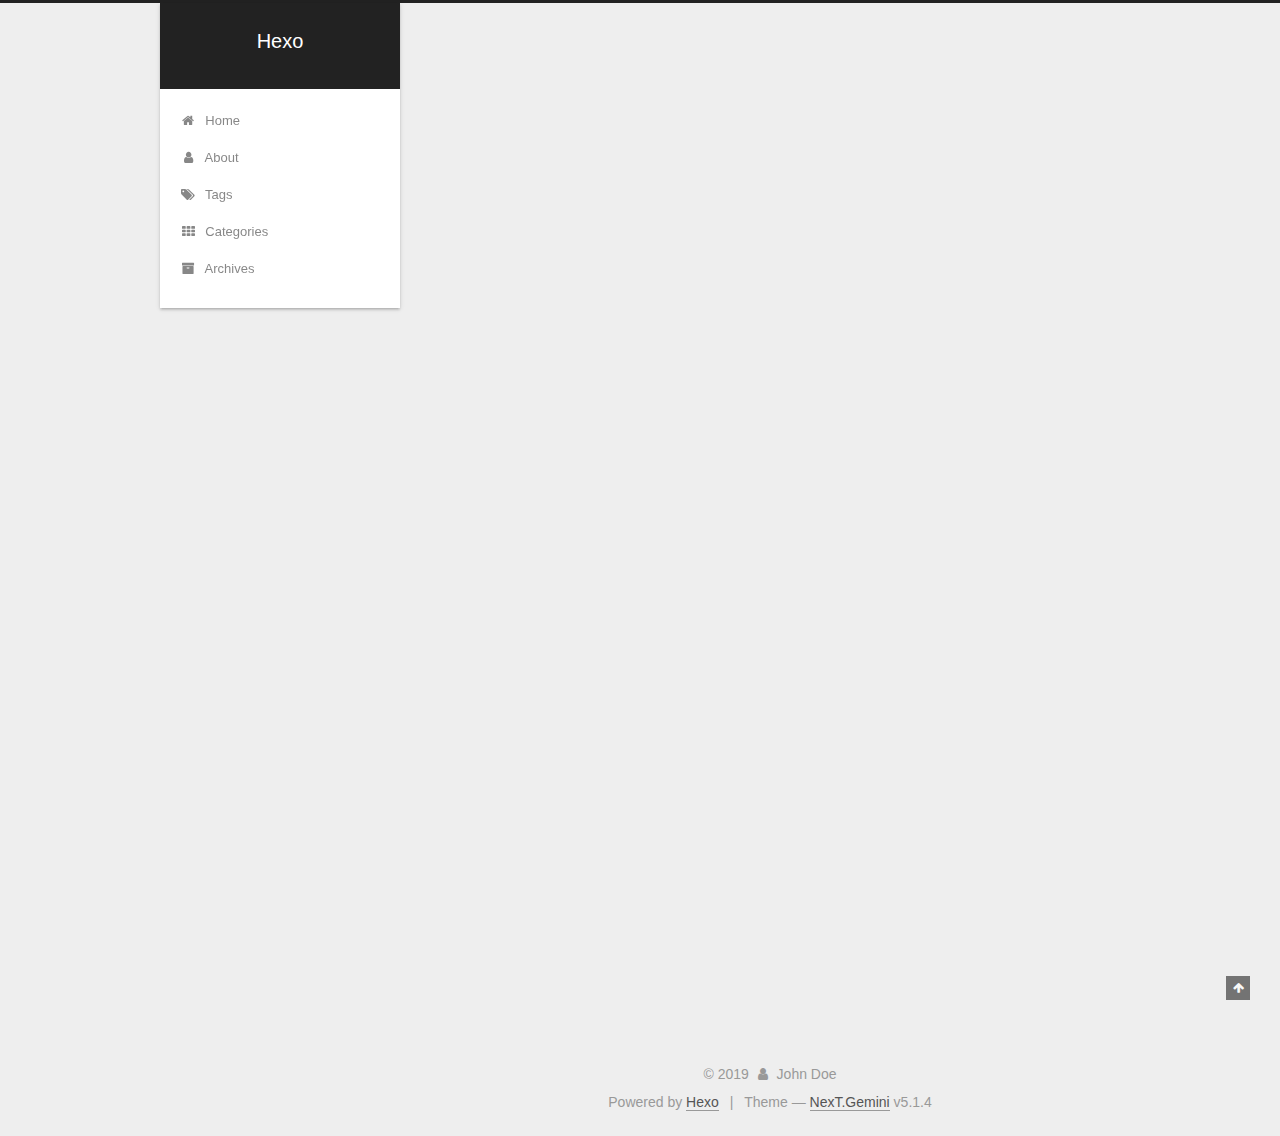
==== commit a93517cb: "Site updated: 2019-05-18 07:30:53" ====
--- a/index.html
+++ b/index.html
@@ -5,7 +5,7 @@
   
 
 
-<html class="theme-next muse use-motion" lang>
+<html class="theme-next gemini use-motion" lang>
 <head><meta name="generator" content="Hexo 3.8.0">
   <meta charset="UTF-8">
 <meta http-equiv="X-UA-Compatible" content="IE=edge">
@@ -93,7 +93,7 @@
   var NexT = window.NexT || {};
   var CONFIG = {
     root: '/',
-    scheme: 'Muse',
+    scheme: 'Gemini',
     version: '5.1.4',
     sidebar: {"position":"left","display":"post","offset":12,"b2t":false,"scrollpercent":false,"onmobile":false},
     fancybox: true,
@@ -187,6 +187,36 @@
         </li>
       
         
+        <li class="menu-item menu-item-about">
+          <a href="/about/" rel="section">
+            
+              <i class="menu-item-icon fa fa-fw fa-user"></i> <br>
+            
+            About
+          </a>
+        </li>
+      
+        
+        <li class="menu-item menu-item-tags">
+          <a href="/tags/" rel="section">
+            
+              <i class="menu-item-icon fa fa-fw fa-tags"></i> <br>
+            
+            Tags
+          </a>
+        </li>
+      
+        
+        <li class="menu-item menu-item-categories">
+          <a href="/categories/" rel="section">
+            
+              <i class="menu-item-icon fa fa-fw fa-th"></i> <br>
+            
+            Categories
+          </a>
+        </li>
+      
+        
         <li class="menu-item menu-item-archives">
           <a href="/archives/" rel="section">
             
@@ -449,7 +479,7 @@
 
 
 
-  <div class="theme-info">Theme &mdash; <a class="theme-link" target="_blank" href="https://github.com/iissnan/hexo-theme-next">NexT.Muse</a> v5.1.4</div>
+  <div class="theme-info">Theme &mdash; <a class="theme-link" target="_blank" href="https://github.com/iissnan/hexo-theme-next">NexT.Gemini</a> v5.1.4</div>
 
 
 
@@ -549,6 +579,13 @@
   
   
 
+
+  <script type="text/javascript" src="/js/src/affix.js?v=5.1.4"></script>
+
+  <script type="text/javascript" src="/js/src/schemes/pisces.js?v=5.1.4"></script>
+
+
+
   
 
   
--- a/css/main.css
+++ b/css/main.css
@@ -189,7 +189,7 @@
   font-size: 14px;
   line-height: 2;
   color: #555;
-  background: #fff;
+  background: #eee;
 }
 @media (max-width: 767px) {
   body {
@@ -445,7 +445,7 @@
 .header-inner {
   margin: 0 auto;
   padding: 100px 0 70px;
-  width: 700px;
+  width: calc(100% - 252px);
 }
 @media (min-width: 1600px) {
   .container .header-inner {
@@ -457,7 +457,7 @@
 }
 .main-inner {
   margin: 0 auto;
-  width: 700px;
+  width: calc(100% - 252px);
 }
 @media (min-width: 1600px) {
   .container .main-inner {
@@ -474,7 +474,7 @@
 .footer-inner {
   box-sizing: border-box;
   margin: 20px auto;
-  width: 700px;
+  width: calc(100% - 252px);
 }
 @media (min-width: 1600px) {
   .container .footer-inner {
@@ -653,8 +653,8 @@
 @media (min-width: 992px) {
   .full-image.full-image.full-image.full-image {
     max-width: none;
-    width: 110%;
-    margin: 25px -5%;
+    width: 118%;
+    margin: 0 -9%;
   }
 }
 .blockquote-center,
@@ -940,11 +940,11 @@
   display: inline-block;
   padding: 0 20px;
   font-size: 14px;
-  color: #fff;
-  background: #222;
-  border: 2px solid #222;
+  color: #555;
+  background: #fff;
+  border: 2px solid #555;
   text-decoration: none;
-  border-radius: 0;
+  border-radius: 2px;
   transition-property: background-color;
   transition-duration: 0.2s;
   transition-timing-function: ease-in-out;
@@ -953,8 +953,8 @@
 }
 .btn:hover {
   border-color: #222;
-  color: #222;
-  background: #fff;
+  color: #fff;
+  background: #222;
 }
 .btn +.btn {
   margin: 0 0 8px 8px;
@@ -1066,7 +1066,7 @@
   width: 24px;
   background: #222;
   font-size: 12px;
-  opacity: 1;
+  opacity: 0.6;
   color: #fff;
   cursor: pointer;
   text-align: center;
@@ -1087,7 +1087,7 @@
   }
 }
 .back-to-top.back-to-top-on {
-  bottom: 19px;
+  bottom: 30px;
 }
 .header {
   background: transparent;
@@ -1136,7 +1136,7 @@
 .site-subtitle {
   margin-top: 10px;
   font-size: 13px;
-  color: #999;
+  color: #ddd;
 }
 .use-motion .brand {
   opacity: 0;
@@ -1209,7 +1209,8 @@
   transition-timing-function: ease-in-out;
   transition-delay: 0s;
 }
-.menu .menu-item a:hover {
+.menu .menu-item a:hover,
+.menu-item-active a {
   border-bottom-color: #222;
 }
 .menu .menu-item .fa {
@@ -1738,20 +1739,20 @@
   display: block;
   margin: 0 auto;
   padding: 2px;
-  max-width: 96px;
+  max-width: 120px;
   height: auto;
-  border: 2px solid #333;
+  border: 1px solid #eee;
 }
 .site-author-name {
-  margin: 5px 0 0;
+  margin: 0;
   text-align: center;
-  color: #f5f5f5;
-  font-weight: normal;
+  color: #222;
+  font-weight: 600;
 }
 .site-description {
-  margin-top: 5px;
+  margin-top: 0;
   text-align: center;
-  font-size: 14px;
+  font-size: 13px;
   color: #999;
 }
 .site-state {
@@ -1763,7 +1764,7 @@
 .site-state-item {
   display: inline-block;
   padding: 0 15px;
-  border-left: 1px solid #333;
+  border-left: 1px solid #eee;
 }
 .site-state-item:first-child {
   border-left: none;
@@ -1776,11 +1777,11 @@
   text-align: center;
   color: inherit;
   font-weight: 600;
-  font-size: 18px;
+  font-size: 16px;
 }
 .site-state-item-name {
   font-size: 13px;
-  color: inherit;
+  color: #999;
 }
 .feed-link {
   margin-top: 20px;
@@ -1822,7 +1823,7 @@
   width: 4px;
   height: 4px;
   border-radius: 50%;
-  background: #bbeb9a;
+  background: #dbff7c;
 }
 .links-of-blogroll {
   font-size: 13px;
@@ -1860,7 +1861,7 @@
   color: #555;
 }
 .sidebar-nav li:hover {
-  color: #f5f5f5;
+  color: #fc6423;
 }
 .page-post-detail .sidebar-nav-toc {
   padding: 0 5px;
@@ -1869,11 +1870,11 @@
   margin-left: 10px;
 }
 .sidebar-nav .sidebar-nav-active {
-  color: #87daff;
-  border-bottom-color: #87daff;
+  color: #fc6423;
+  border-bottom-color: #fc6423;
 }
 .sidebar-nav .sidebar-nav-active:hover {
-  color: #87daff;
+  color: #fc6423;
 }
 .sidebar-panel {
   display: none;
@@ -1906,12 +1907,12 @@
   transition-timing-function: ease-in-out;
   transition-delay: 0s;
   transition-property: all;
-  color: #999;
-  border-bottom-color: #555;
+  color: #666;
+  border-bottom-color: #ccc;
 }
 .post-toc ol a:hover {
-  color: #ccc;
-  border-bottom-color: #ccc;
+  color: #000;
+  border-bottom-color: #000;
 }
 .post-toc .nav-item {
   overflow: hidden;
@@ -1933,14 +1934,14 @@
   display: block;
 }
 .post-toc .nav .active > a {
-  color: #87daff;
-  border-bottom-color: #87daff;
+  color: #fc6423;
+  border-bottom-color: #fc6423;
 }
 .post-toc .nav .active-current > a {
-  color: #87daff;
+  color: #fc6423;
 }
 .post-toc .nav .active-current > a:hover {
-  color: #87daff;
+  color: #fc6423;
 }
 .footer {
   font-size: 14px;
@@ -2580,83 +2581,543 @@
   }
 }
 .page-post-detail .sidebar-toggle-line {
-  background: #87daff;
+  background: #fc6423;
 }
 .page-post-detail .comments {
   overflow: hidden;
 }
-@media (max-width: 767px) {
-  .header-inner,
-  .container .main-inner,
+.header {
+  position: relative;
+  margin: 0 auto;
+  width: 75%;
+}
+@media (min-width: 768px) and (max-width: 991px) {
+  .header {
+    width: auto;
+  }
+}
+@media (max-width: 767px) {
+  .header {
+    width: auto;
+  }
+}
+.header-inner {
+  position: absolute;
+  top: 0;
+  overflow: hidden;
+  padding: 0;
+  width: 240px;
+  background: #fff;
+  box-shadow: 0 2px 2px 0 rgba(0,0,0,0.12), 0 3px 1px -2px rgba(0,0,0,0.06), 0 1px 5px 0 rgba(0,0,0,0.12);
+  border-radius: initial;
+}
+@media (min-width: 1600px) {
+  .container .header-inner {
+    width: 240px;
+  }
+}
+@media (min-width: 768px) and (max-width: 991px) {
+  .header-inner {
+    position: relative;
+    width: auto;
+    border-radius: initial;
+  }
+}
+@media (max-width: 767px) {
+  .header-inner {
+    position: relative;
+    width: auto;
+    border-radius: initial;
+  }
+}
+.main:before,
+.main:after {
+  content: " ";
+  display: table;
+}
+.main:after {
+  clear: both;
+}
+@media (min-width: 768px) and (max-width: 991px) {
+  .main {
+    padding-bottom: 100px;
+  }
+}
+@media (max-width: 767px) {
+  .main {
+    padding-bottom: 100px;
+  }
+}
+.container .main-inner {
+  width: 75%;
+}
+@media (min-width: 768px) and (max-width: 991px) {
+  .container .main-inner {
+    width: auto;
+  }
+}
+@media (max-width: 767px) {
+  .container .main-inner {
+    width: auto;
+  }
+}
+.content-wrap {
+  float: right;
+  box-sizing: border-box;
+  padding: 40px;
+  width: calc(100% - 252px);
+  background: #fff;
+  min-height: 700px;
+  box-shadow: 0 2px 2px 0 rgba(0,0,0,0.12), 0 3px 1px -2px rgba(0,0,0,0.06), 0 1px 5px 0 rgba(0,0,0,0.12);
+  border-radius: initial;
+}
+@media (min-width: 768px) and (max-width: 991px) {
+  .content-wrap {
+    width: 100%;
+    padding: 20px;
+    border-radius: initial;
+  }
+}
+@media (max-width: 767px) {
+  .content-wrap {
+    width: 100%;
+    padding: 20px;
+    min-height: auto;
+    border-radius: initial;
+  }
+}
+.sidebar {
+  position: static;
+  float: left;
+  margin-top: 300px;
+  width: 240px;
+  background: #eee;
+  box-shadow: none;
+}
+@media (min-width: 768px) and (max-width: 991px) {
+  .sidebar {
+    display: none;
+  }
+}
+@media (max-width: 767px) {
+  .sidebar {
+    display: none;
+  }
+}
+.sidebar-toggle {
+  display: none;
+}
+.footer-inner {
+  width: 75%;
+  padding-left: 260px;
+}
+@media (min-width: 768px) and (max-width: 991px) {
   .footer-inner {
     width: auto;
-  }
-}
-embed {
-  display: block;
-  margin: 0px auto 25px auto;
-}
-.custom-logo .site-meta-headline {
-  text-align: center;
-}
-.custom-logo .brand {
+    padding-left: 0 !important;
+    padding-right: 0 !important;
+  }
+}
+@media (max-width: 767px) {
+  .footer-inner {
+    width: auto;
+    padding-left: 0 !important;
+    padding-right: 0 !important;
+  }
+}
+.sidebar-position-right .header-inner {
+  right: 0;
+}
+.sidebar-position-right .content-wrap {
+  float: left;
+}
+.sidebar-position-right .sidebar {
+  float: right;
+}
+.sidebar-position-right .footer-inner {
+  padding-left: 0;
+  padding-right: 260px;
+}
+.site-brand-wrapper {
+  position: relative;
+}
+.site-meta {
+  padding: 20px 0;
+  color: #fff;
+  background: #222;
+}
+@media (min-width: 768px) and (max-width: 991px) {
+  .site-meta {
+    box-shadow: 0 0 16px rgba(0,0,0,0.5);
+  }
+}
+@media (max-width: 767px) {
+  .site-meta {
+    box-shadow: 0 0 16px rgba(0,0,0,0.5);
+  }
+}
+.brand {
+  padding: 0;
   background: none;
 }
-.custom-logo .site-title {
-  margin: 10px auto 0;
-  font-size: 24px;
-  color: #222;
-}
-.custom-logo .site-title a {
-  border: none;
-}
-.custom-logo-image {
-  margin: 0 auto;
-  padding: 5px;
-  max-width: 150px;
-  background: #fff;
-}
-@media (max-width: 767px) {
-  .site-nav {
-    position: absolute;
-    left: 0;
-    top: 52px;
-    margin: 0;
-    width: 100%;
-    padding: 0;
-    background: #fff;
-    border-bottom: 1px solid #ddd;
-    z-index: 1030;
-  }
-}
-@media (max-width: 767px) {
-  .menu {
-    text-align: left;
-  }
-}
-@media (max-width: 767px) {
-  .menu .menu-item {
-    display: block;
-    margin: 0 10px;
-    vertical-align: top;
-  }
-}
-@media (max-width: 767px) {
-  .menu .menu-item br {
-    display: none;
-  }
-}
-@media (max-width: 767px) {
-  .menu .menu-item a {
-    padding: 5px 10px;
-  }
-}
-.menu .menu-item .fa {
-  margin-right: 0;
+.brand:hover {
+  color: #fff;
+}
+.site-subtitle {
+  margin: 10px 10px 0;
+  font-weight: initial;
 }
 .site-search form {
   display: none;
 }
+.site-nav {
+  border-top: none;
+}
+@media (min-width: 768px) and (max-width: 991px) {
+  .site-nav {
+    display: none !important;
+  }
+}
+@media (min-width: 768px) and (max-width: 991px) {
+  .site-nav-on {
+    display: block !important;
+  }
+}
+.menu .menu-item {
+  display: block;
+  margin: 0;
+}
+.menu .menu-item a {
+  position: relative;
+  box-sizing: border-box;
+  padding: 5px 20px;
+  text-align: left;
+  line-height: inherit;
+  transition-property: background-color;
+  transition-duration: 0.2s;
+  transition-timing-function: ease-in-out;
+  transition-delay: 0s;
+}
+.menu .menu-item a:hover,
+.menu-item-active a {
+  background: #f9f9f9;
+  border-bottom-color: #fff;
+}
+.menu .menu-item br {
+  display: none;
+}
+.menu-item-active a:after {
+  content: " ";
+  position: absolute;
+  top: 50%;
+  margin-top: -3px;
+  right: 15px;
+  width: 6px;
+  height: 6px;
+  border-radius: 50%;
+  background-color: #bbb;
+}
+.btn-bar {
+  background-color: #fff;
+}
+.site-nav-toggle {
+  left: 20px;
+  top: 50%;
+  -webkit-transform: translateY(-50%);
+  -webkit-transform: translateY(-50%);
+  -moz-transform: translateY(-50%);
+  -ms-transform: translateY(-50%);
+  -o-transform: translateY(-50%);
+  transform: translateY(-50%);
+}
+@media (min-width: 768px) and (max-width: 991px) {
+  .site-nav-toggle {
+    display: block;
+  }
+}
+.use-motion .sidebar .motion-element {
+  opacity: 1;
+}
+.sidebar {
+  margin-left: -100%;
+  right: auto;
+  bottom: auto;
+  -webkit-transform: none;
+}
+.sidebar-inner {
+  box-sizing: border-box;
+  width: 240px;
+  color: #555;
+  background: #fff;
+  box-shadow: 0 2px 2px 0 rgba(0,0,0,0.12), 0 3px 1px -2px rgba(0,0,0,0.06), 0 1px 5px 0 rgba(0,0,0,0.12), 0 -1px 0.5px 0 rgba(0,0,0,0.09);
+  border-radius: initial;
+  opacity: 0;
+}
+.sidebar-inner.affix {
+  position: fixed;
+  top: 12px;
+}
+.sidebar-inner.affix-bottom {
+  position: absolute;
+}
+.site-overview {
+  text-align: left;
+}
+.site-author:before,
+.site-author:after {
+  content: " ";
+  display: table;
+}
+.site-author:after {
+  clear: both;
+}
+.sidebar a {
+  color: #555;
+}
+.sidebar a:hover {
+  color: #222;
+}
+.site-state-item {
+  padding: 0 10px;
+}
+.links-of-author-item a:before {
+  display: none;
+}
+.links-of-author-item a {
+  border-bottom: none;
+  text-decoration: underline;
+}
+.feed-link {
+  border-top: 1px dotted #ccc;
+  border-bottom: 1px dotted #ccc;
+  text-align: center;
+}
+.feed-link a {
+  display: block;
+  color: #fc6423;
+  border: none;
+}
+.feed-link a:hover {
+  background: none;
+  color: #e34603;
+}
+.feed-link a:hover i {
+  color: #e34603;
+}
+.links-of-author {
+  display: flex;
+  flex-wrap: wrap;
+  justify-content: center;
+}
+.links-of-author-item {
+  margin: 5px 0 0;
+  width: 50%;
+}
+.links-of-author-item a {
+  max-width: 216px;
+  box-sizing: border-box;
+  display: inline-block;
+  margin-right: 0;
+  margin-bottom: 0;
+  padding: 0 5px;
+  overflow: hidden;
+  white-space: nowrap;
+  text-overflow: ellipsis;
+}
+.links-of-author-item a {
+  display: block;
+  text-decoration: none;
+}
+.links-of-author-item a:hover {
+  border-radius: 4px;
+  background: #eee;
+}
+.links-of-author-item .fa {
+  margin-right: 2px;
+  font-size: 16px;
+}
+.links-of-author-item .fa-globe {
+  font-size: 15px;
+}
+.links-of-blogroll {
+  text-align: center;
+  margin-top: 20px;
+  padding: 3px 0 0;
+  border-top: 1px dotted #ccc;
+}
+.links-of-blogroll-title {
+  margin-top: 0;
+}
+.links-of-blogroll-item {
+  padding: 0;
+}
+.links-of-blogroll-inline:before,
+.links-of-blogroll-inline:after {
+  content: " ";
+  display: table;
+}
+.links-of-blogroll-inline:after {
+  clear: both;
+}
 .links-of-blogroll-inline .links-of-blogroll-item {
-  display: inline-block;
-}
+  margin: 5px 0 0;
+  width: 50%;
+  display: inline-block;
+  width: unset;
+}
+.links-of-blogroll-inline .links-of-blogroll-item a {
+  max-width: 216px;
+  box-sizing: border-box;
+  display: inline-block;
+  margin-right: 0;
+  margin-bottom: 0;
+  padding: 0 5px;
+  overflow: hidden;
+  white-space: nowrap;
+  text-overflow: ellipsis;
+}
+.content-wrap {
+  padding: initial;
+  background: initial;
+  box-shadow: initial;
+  border-radius: initial;
+}
+.post-block {
+  padding: 40px;
+  background: #fff;
+  box-shadow: 0 2px 2px 0 rgba(0,0,0,0.12), 0 3px 1px -2px rgba(0,0,0,0.06), 0 1px 5px 0 rgba(0,0,0,0.12);
+  border-radius: initial;
+}
+#posts > article + article .post-block {
+  margin-top: 12px;
+  box-shadow: 0 2px 2px 0 rgba(0,0,0,0.12), 0 3px 1px -2px rgba(0,0,0,0.06), 0 1px 5px 0 rgba(0,0,0,0.12), 0 -1px 0.5px 0 rgba(0,0,0,0.09);
+  border-radius: initial;
+}
+.comments {
+  padding: 40px;
+  margin: initial;
+  margin-top: 12px;
+  background: #fff;
+  box-shadow: 0 2px 2px 0 rgba(0,0,0,0.12), 0 3px 1px -2px rgba(0,0,0,0.06), 0 1px 5px 0 rgba(0,0,0,0.12), 0 -1px 0.5px 0 rgba(0,0,0,0.09);
+  border-radius: initial;
+}
+.posts-expand {
+  padding-top: initial;
+}
+.post-nav-divider {
+  width: 4%;
+}
+.post-nav-item {
+  width: 48%;
+}
+.post-eof,
+.post-spread {
+  display: none !important;
+}
+.pagination {
+  margin: 12px 0 0;
+  border-top: initial;
+  background: #fff;
+  box-shadow: 0 2px 2px 0 rgba(0,0,0,0.12), 0 3px 1px -2px rgba(0,0,0,0.06), 0 1px 5px 0 rgba(0,0,0,0.12), 0 -1px 0.5px 0 rgba(0,0,0,0.09);
+  border-radius: initial;
+  padding: 10px 0 10px;
+}
+.pagination .prev,
+.pagination .next,
+.pagination .page-number {
+  margin-bottom: initial;
+  top: initial;
+}
+.main {
+  padding-bottom: initial;
+}
+.footer {
+  bottom: auto;
+}
+.post-header h1,
+.post-header h2 {
+  margin: initial;
+}
+.posts-expand .post-title-link {
+  line-height: inherit;
+}
+.posts-expand .post-title {
+  font-size: 1.7em;
+}
+.post-body h1 {
+  font-size: 1.6em;
+  border-bottom: 1px solid #eee;
+}
+.post-body h2 {
+  font-size: 1.45em;
+  border-bottom: 1px solid #eee;
+}
+.post-body h3 {
+  font-size: 1.3em;
+  border-bottom: 1px dotted #eee;
+}
+.post-body h4 {
+  font-size: 1.2em;
+}
+.post-body h5 {
+  font-size: 1.07em;
+}
+.post-body h6 {
+  font-size: 1.03em;
+}
+@media (min-width: 768px) and (max-width: 991px) {
+  .content-wrap {
+    padding: 10px;
+  }
+  .posts-expand {
+    margin: initial;
+  }
+  .posts-expand .post-button {
+    margin-top: 20px;
+  }
+  .post-block {
+    padding: 20px;
+    box-shadow: 0 2px 2px 0 rgba(0,0,0,0.12), 0 3px 1px -2px rgba(0,0,0,0.06), 0 1px 5px 0 rgba(0,0,0,0.12), 0 -1px 0.5px 0 rgba(0,0,0,0.09);
+    border-radius: initial;
+  }
+  #posts > article + article .post-block {
+    margin-top: 10px;
+  }
+  .comments {
+    margin-top: 10px;
+    padding: 10px 20px;
+  }
+  .pagination {
+    margin: 10px 0 0;
+  }
+}
+@media (max-width: 767px) {
+  .content-wrap {
+    padding: 8px;
+  }
+  .posts-expand {
+    margin: initial;
+  }
+  .posts-expand .post-button {
+    margin-top: 12px;
+  }
+  .posts-expand img {
+    padding: initial !important;
+  }
+  .post-block {
+    padding: 12px;
+    min-height: auto;
+    box-shadow: 0 2px 2px 0 rgba(0,0,0,0.12), 0 3px 1px -2px rgba(0,0,0,0.06), 0 1px 5px 0 rgba(0,0,0,0.12), 0 -1px 0.5px 0 rgba(0,0,0,0.09);
+    border-radius: initial;
+  }
+  #posts > article + article .post-block {
+    margin-top: 8px;
+  }
+  .comments {
+    margin-top: 8px;
+    padding: 0 12px;
+  }
+  .pagination {
+    margin: 8px 0 0;
+  }
+}
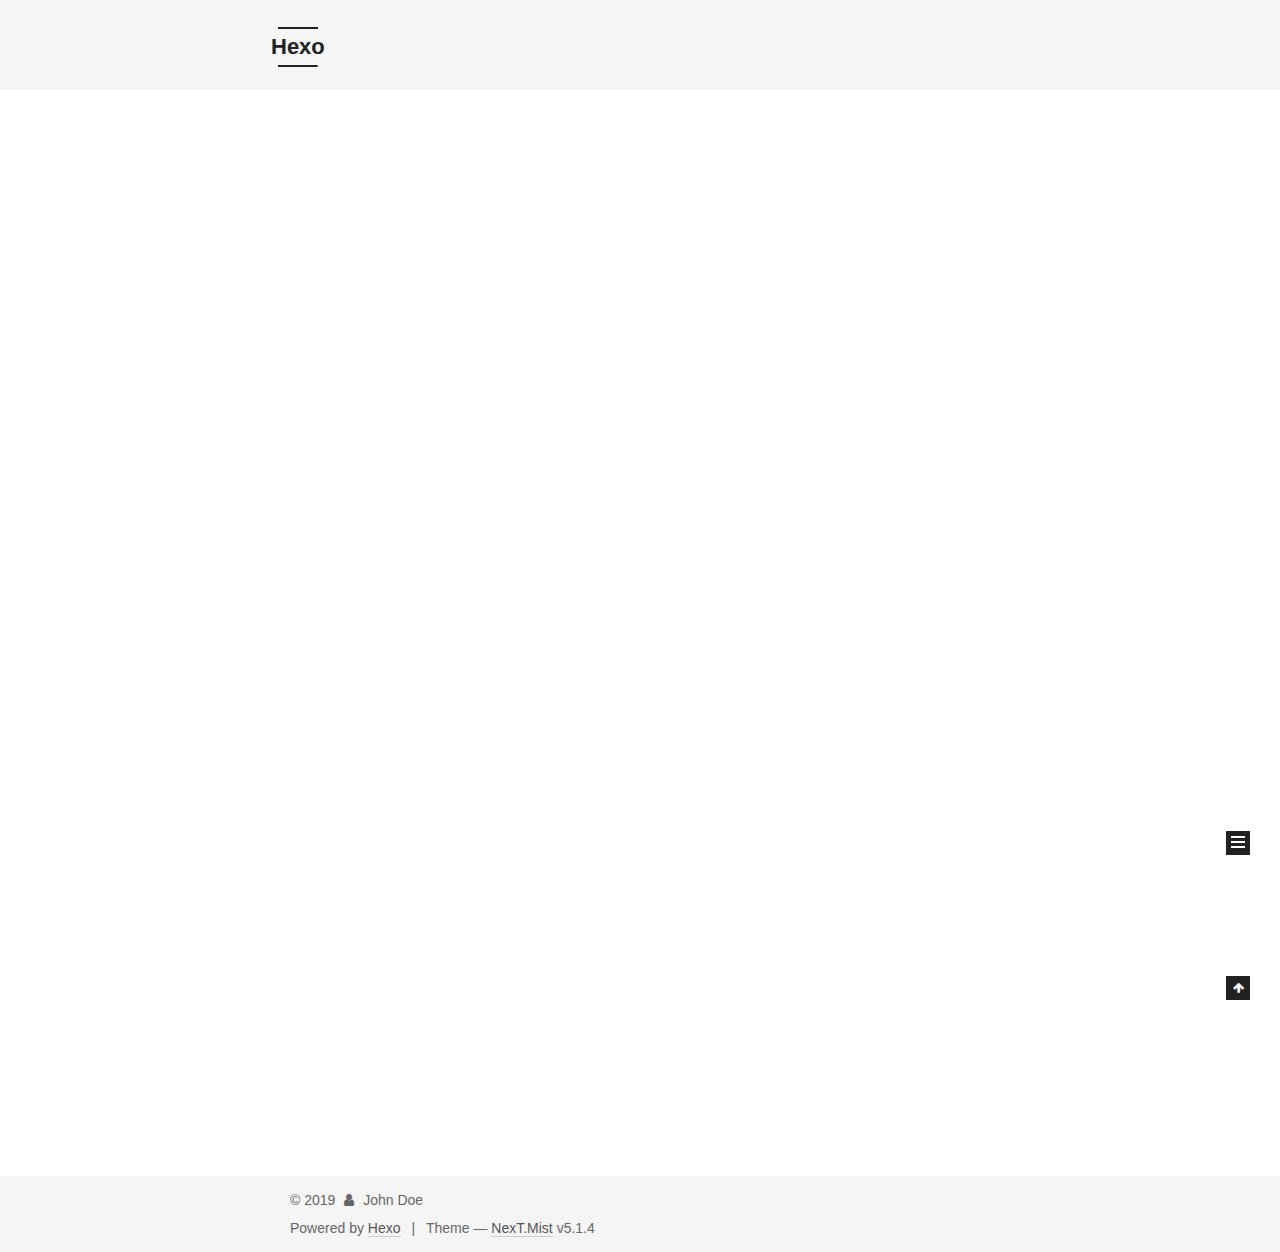
==== commit e2cc53b6: "Site updated: 2019-05-18 07:57:24" ====
--- a/index.html
+++ b/index.html
@@ -5,7 +5,7 @@
   
 
 
-<html class="theme-next gemini use-motion" lang>
+<html class="theme-next mist use-motion" lang>
 <head><meta name="generator" content="Hexo 3.8.0">
   <meta charset="UTF-8">
 <meta http-equiv="X-UA-Compatible" content="IE=edge">
@@ -81,7 +81,7 @@
 
 <meta property="og:type" content="website">
 <meta property="og:title" content="Hexo">
-<meta property="og:url" content="149.28.85.242/index.html">
+<meta property="og:url" content="http://mewow.top/index.html">
 <meta property="og:site_name" content="Hexo">
 <meta property="og:locale" content="default">
 <meta name="twitter:card" content="summary">
@@ -93,7 +93,7 @@
   var NexT = window.NexT || {};
   var CONFIG = {
     root: '/',
-    scheme: 'Gemini',
+    scheme: 'Mist',
     version: '5.1.4',
     sidebar: {"position":"left","display":"post","offset":12,"b2t":false,"scrollpercent":false,"onmobile":false},
     fancybox: true,
@@ -115,7 +115,7 @@
 
 
 
-  <link rel="canonical" href="149.28.85.242/">
+  <link rel="canonical" href="http://mewow.top/">
 
 
 
@@ -259,7 +259,7 @@
   
   
   <div class="post-block">
-    <link itemprop="mainEntityOfPage" href="149.28.85.242/2019/05/17/hello-world/">
+    <link itemprop="mainEntityOfPage" href="http://mewow.top/2019/05/17/hello-world/">
 
     <span hidden itemprop="author" itemscope itemtype="http://schema.org/Person">
       <meta itemprop="name" content="John Doe">
@@ -479,7 +479,7 @@
 
 
 
-  <div class="theme-info">Theme &mdash; <a class="theme-link" target="_blank" href="https://github.com/iissnan/hexo-theme-next">NexT.Gemini</a> v5.1.4</div>
+  <div class="theme-info">Theme &mdash; <a class="theme-link" target="_blank" href="https://github.com/iissnan/hexo-theme-next">NexT.Mist</a> v5.1.4</div>
 
 
 
@@ -579,13 +579,6 @@
   
   
 
-
-  <script type="text/javascript" src="/js/src/affix.js?v=5.1.4"></script>
-
-  <script type="text/javascript" src="/js/src/schemes/pisces.js?v=5.1.4"></script>
-
-
-
   
 
   
--- a/css/main.css
+++ b/css/main.css
@@ -189,7 +189,7 @@
   font-size: 14px;
   line-height: 2;
   color: #555;
-  background: #eee;
+  background: #fff;
 }
 @media (max-width: 767px) {
   body {
@@ -226,51 +226,51 @@
   margin: 20px 0 15px;
 }
 h1 {
+  font-size: 24px;
+}
+@media (max-width: 767px) {
+  h1 {
+    font-size: 20px;
+  }
+}
+h2 {
   font-size: 22px;
 }
 @media (max-width: 767px) {
-  h1 {
+  h2 {
     font-size: 18px;
   }
 }
-h2 {
+h3 {
   font-size: 20px;
 }
 @media (max-width: 767px) {
-  h2 {
+  h3 {
     font-size: 16px;
   }
 }
-h3 {
+h4 {
   font-size: 18px;
 }
 @media (max-width: 767px) {
-  h3 {
+  h4 {
     font-size: 14px;
   }
 }
-h4 {
+h5 {
   font-size: 16px;
 }
 @media (max-width: 767px) {
-  h4 {
+  h5 {
     font-size: 12px;
   }
 }
-h5 {
+h6 {
   font-size: 14px;
 }
 @media (max-width: 767px) {
-  h5 {
+  h6 {
     font-size: 10px;
-  }
-}
-h6 {
-  font-size: 12px;
-}
-@media (max-width: 767px) {
-  h6 {
-    font-size: 8px;
   }
 }
 p {
@@ -445,7 +445,7 @@
 .header-inner {
   margin: 0 auto;
   padding: 100px 0 70px;
-  width: calc(100% - 252px);
+  width: 700px;
 }
 @media (min-width: 1600px) {
   .container .header-inner {
@@ -457,7 +457,7 @@
 }
 .main-inner {
   margin: 0 auto;
-  width: calc(100% - 252px);
+  width: 700px;
 }
 @media (min-width: 1600px) {
   .container .main-inner {
@@ -474,7 +474,7 @@
 .footer-inner {
   box-sizing: border-box;
   margin: 20px auto;
-  width: calc(100% - 252px);
+  width: 700px;
 }
 @media (min-width: 1600px) {
   .container .footer-inner {
@@ -653,8 +653,8 @@
 @media (min-width: 992px) {
   .full-image.full-image.full-image.full-image {
     max-width: none;
-    width: 118%;
-    margin: 0 -9%;
+    width: 110%;
+    margin: 25px -5%;
   }
 }
 .blockquote-center,
@@ -941,10 +941,10 @@
   padding: 0 20px;
   font-size: 14px;
   color: #555;
-  background: #fff;
-  border: 2px solid #555;
+  background: transparent;
+  border: 2px solid #222;
   text-decoration: none;
-  border-radius: 2px;
+  border-radius: 0;
   transition-property: background-color;
   transition-duration: 0.2s;
   transition-timing-function: ease-in-out;
@@ -953,8 +953,8 @@
 }
 .btn:hover {
   border-color: #222;
-  color: #fff;
-  background: #222;
+  color: #222;
+  background: #fff;
 }
 .btn +.btn {
   margin: 0 0 8px 8px;
@@ -1066,7 +1066,7 @@
   width: 24px;
   background: #222;
   font-size: 12px;
-  opacity: 0.6;
+  opacity: 1;
   color: #fff;
   cursor: pointer;
   text-align: center;
@@ -1087,7 +1087,7 @@
   }
 }
 .back-to-top.back-to-top-on {
-  bottom: 30px;
+  bottom: 19px;
 }
 .header {
   background: transparent;
@@ -1101,7 +1101,7 @@
 }
 .site-meta {
   margin: 0;
-  text-align: center;
+  text-align: left;
 }
 @media (max-width: 767px) {
   .site-meta {
@@ -1112,12 +1112,12 @@
   position: relative;
   display: inline-block;
   padding: 0 40px;
-  color: #fff;
+  color: #222;
   background: #222;
   border-bottom: none;
 }
 .brand:hover {
-  color: #fff;
+  color: #222;
 }
 .logo {
   display: inline-block;
@@ -1136,7 +1136,7 @@
 .site-subtitle {
   margin-top: 10px;
   font-size: 13px;
-  color: #ddd;
+  color: #999;
 }
 .use-motion .brand {
   opacity: 0;
@@ -1209,8 +1209,7 @@
   transition-timing-function: ease-in-out;
   transition-delay: 0s;
 }
-.menu .menu-item a:hover,
-.menu-item-active a {
+.menu .menu-item a:hover {
   border-bottom-color: #222;
 }
 .menu .menu-item .fa {
@@ -1349,7 +1348,7 @@
 .posts-collapse {
   position: relative;
   z-index: 1010;
-  margin-left: 55px;
+  margin-left: 0;
 }
 .posts-collapse::after {
   content: " ";
@@ -1739,20 +1738,20 @@
   display: block;
   margin: 0 auto;
   padding: 2px;
-  max-width: 120px;
+  max-width: 96px;
   height: auto;
-  border: 1px solid #eee;
+  border: 2px solid #333;
 }
 .site-author-name {
-  margin: 0;
+  margin: 5px 0 0;
   text-align: center;
-  color: #222;
-  font-weight: 600;
+  color: #f5f5f5;
+  font-weight: normal;
 }
 .site-description {
-  margin-top: 0;
+  margin-top: 5px;
   text-align: center;
-  font-size: 13px;
+  font-size: 14px;
   color: #999;
 }
 .site-state {
@@ -1764,7 +1763,7 @@
 .site-state-item {
   display: inline-block;
   padding: 0 15px;
-  border-left: 1px solid #eee;
+  border-left: 1px solid #333;
 }
 .site-state-item:first-child {
   border-left: none;
@@ -1777,11 +1776,11 @@
   text-align: center;
   color: inherit;
   font-weight: 600;
-  font-size: 16px;
+  font-size: 18px;
 }
 .site-state-item-name {
   font-size: 13px;
-  color: #999;
+  color: inherit;
 }
 .feed-link {
   margin-top: 20px;
@@ -1823,7 +1822,7 @@
   width: 4px;
   height: 4px;
   border-radius: 50%;
-  background: #dbff7c;
+  background: #639ce2;
 }
 .links-of-blogroll {
   font-size: 13px;
@@ -1861,7 +1860,7 @@
   color: #555;
 }
 .sidebar-nav li:hover {
-  color: #fc6423;
+  color: #f5f5f5;
 }
 .page-post-detail .sidebar-nav-toc {
   padding: 0 5px;
@@ -1870,11 +1869,11 @@
   margin-left: 10px;
 }
 .sidebar-nav .sidebar-nav-active {
-  color: #fc6423;
-  border-bottom-color: #fc6423;
+  color: #87daff;
+  border-bottom-color: #87daff;
 }
 .sidebar-nav .sidebar-nav-active:hover {
-  color: #fc6423;
+  color: #87daff;
 }
 .sidebar-panel {
   display: none;
@@ -1907,12 +1906,12 @@
   transition-timing-function: ease-in-out;
   transition-delay: 0s;
   transition-property: all;
-  color: #666;
+  color: #999;
+  border-bottom-color: #555;
+}
+.post-toc ol a:hover {
+  color: #ccc;
   border-bottom-color: #ccc;
-}
-.post-toc ol a:hover {
-  color: #000;
-  border-bottom-color: #000;
 }
 .post-toc .nav-item {
   overflow: hidden;
@@ -1934,14 +1933,14 @@
   display: block;
 }
 .post-toc .nav .active > a {
-  color: #fc6423;
-  border-bottom-color: #fc6423;
+  color: #87daff;
+  border-bottom-color: #87daff;
 }
 .post-toc .nav .active-current > a {
-  color: #fc6423;
+  color: #87daff;
 }
 .post-toc .nav .active-current > a:hover {
-  color: #fc6423;
+  color: #87daff;
 }
 .footer {
   font-size: 14px;
@@ -2581,543 +2580,327 @@
   }
 }
 .page-post-detail .sidebar-toggle-line {
-  background: #fc6423;
+  background: #87daff;
 }
 .page-post-detail .comments {
   overflow: hidden;
 }
+h1,
+h2,
+h3,
+h4,
+h5,
+h6 {
+  margin: 20px 0 10px;
+}
+p {
+  margin: 0 0 25px 0;
+}
+a {
+  border-bottom-color: #ccc;
+}
+hr {
+  margin: 20px 0;
+  height: 2px;
+}
+.main-inner {
+  margin-top: 80px;
+}
 .header {
-  position: relative;
+  background: #f5f5f5;
+}
+.header-inner {
+  padding: 25px 0 20px;
+}
+.header-inner:before,
+.header-inner:after {
+  content: " ";
+  display: table;
+}
+.header-inner:after {
+  clear: both;
+}
+@media (max-width: 767px) {
+  .header-inner {
+    width: auto;
+    margin-bottom: 50px;
+    padding: 10px;
+  }
+}
+.site-meta {
+  float: left;
+  margin-left: -20px;
+  line-height: normal;
+}
+@media (max-width: 767px) {
+  .site-meta {
+    margin-left: 10px;
+  }
+}
+.site-meta .brand {
+  padding: 2px 1px;
+  background: none;
+}
+@media (max-width: 767px) {
+  .site-meta .brand {
+    display: block;
+  }
+}
+.site-meta .logo {
+  display: none;
+}
+.site-meta .site-title {
+  font-size: 22px;
+  font-weight: bolder;
+}
+@media (max-width: 767px) {
+  .site-meta .site-title {
+    line-height: 34px;
+  }
+}
+.logo-line-before,
+.logo-line-after {
+  display: block;
+  overflow: hidden;
   margin: 0 auto;
   width: 75%;
 }
-@media (min-width: 768px) and (max-width: 991px) {
-  .header {
-    width: auto;
-  }
-}
-@media (max-width: 767px) {
-  .header {
-    width: auto;
-  }
-}
-.header-inner {
-  position: absolute;
-  top: 0;
-  overflow: hidden;
+@media (max-width: 767px) {
+  .logo-line-before,
+  .logo-line-after {
+    display: none;
+  }
+}
+.logo-line-before i,
+.logo-line-after i {
+  position: relative;
+  display: block;
+  height: 2px;
+  background: #222;
+}
+@media (max-width: 767px) {
+  .logo-line-before i,
+  .logo-line-after i {
+    height: 3px;
+  }
+}
+.use-motion .logo-line-before i {
+  left: -100%;
+}
+.use-motion .logo-line-after i {
+  right: -100%;
+}
+.site-subtitle {
+  display: none;
+}
+.site-nav-toggle {
+  position: static;
+  float: right;
+}
+.menu {
+  float: right;
+  margin: 8px 0 0 0;
+}
+@media (max-width: 767px) {
+  .menu {
+    margin: 20px 0 0 0;
+    padding: 0;
+  }
+}
+.menu br {
+  display: none;
+}
+.menu .menu-item {
+  margin: 0;
+}
+@media (max-width: 767px) {
+  .menu .menu-item {
+    display: block;
+  }
+}
+.menu .menu-item a {
+  padding: 0 10px;
+  background: none;
+  border: none;
+  border-radius: 2px;
+  transition-property: background;
+}
+@media (max-width: 767px) {
+  .menu .menu-item a {
+    text-align: left;
+  }
+}
+.menu .menu-item a:hover {
+  background: #e1e1e1;
+}
+.menu a::before {
+  display: none;
+}
+@media (max-width: 767px) {
+  .menu a::before {
+    display: block;
+  }
+}
+@media (max-width: 767px) {
+  .menu {
+    float: none;
+  }
+}
+.site-search form {
+  display: none;
+}
+.posts-expand {
+  padding-top: 0;
+}
+.posts-expand .post-title,
+.posts-expand .post-meta {
+  text-align: left;
+}
+@media (max-width: 767px) {
+  .posts-expand .post-title,
+  .posts-expand .post-meta {
+    text-align: center;
+  }
+}
+.posts-expand .post-eof {
+  display: none;
+}
+.posts-expand .post {
+  margin-top: 120px;
+}
+.posts-expand .post:first-child {
+  margin-top: 0;
+}
+.posts-expand .post-meta {
+  margin-top: 5px;
+  margin-bottom: 20px;
+}
+.posts-expand .post-title {
+  position: relative;
+  font-size: 26px;
+  font-weight: 400;
+}
+@media (max-width: 767px) {
+  .posts-expand .post-title {
+    font-size: 22px;
+  }
+}
+@media (min-width: 1600px) {
+  .posts-expand .post-title {
+    font-size: 26px;
+  }
+}
+.posts-expand .post-title:hover:before {
+  background: #222;
+}
+@media (max-width: 767px) {
+  .posts-expand .post-body {
+    font-size: 12px;
+  }
+}
+.posts-expand .post-body img {
+  margin: 0;
+}
+.posts-expand .post-tags {
+  text-align: left;
+}
+.posts-expand .post-tags a {
+  padding: 1px 5px;
+  background: #f5f5f5;
+  border-bottom: none;
+}
+.posts-expand .post-tags a:hover {
+  background: #ccc;
+}
+.posts-expand .post-nav {
+  margin-top: 40px;
+}
+.post-button {
+  margin-top: 20px;
+  text-align: left;
+}
+.post-button a {
   padding: 0;
-  width: 240px;
-  background: #fff;
-  box-shadow: 0 2px 2px 0 rgba(0,0,0,0.12), 0 3px 1px -2px rgba(0,0,0,0.06), 0 1px 5px 0 rgba(0,0,0,0.12);
-  border-radius: initial;
+  font-size: 14px;
+  background: none;
+  border: none;
+  border-bottom: 2px solid #666;
+  transition-property: border;
+}
+@media (max-width: 767px) {
+  .post-button a {
+    font-size: 12px;
+  }
 }
 @media (min-width: 1600px) {
-  .container .header-inner {
-    width: 240px;
-  }
-}
-@media (min-width: 768px) and (max-width: 991px) {
-  .header-inner {
-    position: relative;
-    width: auto;
-    border-radius: initial;
-  }
-}
-@media (max-width: 767px) {
-  .header-inner {
-    position: relative;
-    width: auto;
-    border-radius: initial;
-  }
-}
-.main:before,
-.main:after {
-  content: " ";
-  display: table;
-}
-.main:after {
-  clear: both;
-}
-@media (min-width: 768px) and (max-width: 991px) {
-  .main {
-    padding-bottom: 100px;
-  }
-}
-@media (max-width: 767px) {
-  .main {
-    padding-bottom: 100px;
-  }
-}
-.container .main-inner {
-  width: 75%;
-}
-@media (min-width: 768px) and (max-width: 991px) {
+  .post-button a {
+    font-size: 16px;
+  }
+}
+.post-button a:hover {
+  border-bottom-color: #222;
+}
+.links-of-blogroll-inline .links-of-blogroll-item {
+  display: inline-block;
+}
+.btn {
+  padding: 0 10px;
+  border-width: 2px;
+  border-radius: 0;
+}
+.headband {
+  display: none;
+}
+.site-search {
+  position: relative;
+  float: right;
+  margin-top: 5px;
+  padding-top: 3px;
+}
+@media (max-width: 767px) {
+  .site-search {
+    float: none;
+    padding: 0 10px;
+  }
+}
+@media (max-width: 767px) {
   .container .main-inner {
     width: auto;
   }
 }
-@media (max-width: 767px) {
-  .container .main-inner {
-    width: auto;
-  }
-}
-.content-wrap {
-  float: right;
-  box-sizing: border-box;
-  padding: 40px;
-  width: calc(100% - 252px);
-  background: #fff;
-  min-height: 700px;
-  box-shadow: 0 2px 2px 0 rgba(0,0,0,0.12), 0 3px 1px -2px rgba(0,0,0,0.06), 0 1px 5px 0 rgba(0,0,0,0.12);
-  border-radius: initial;
-}
-@media (min-width: 768px) and (max-width: 991px) {
-  .content-wrap {
-    width: 100%;
-    padding: 20px;
-    border-radius: initial;
-  }
-}
-@media (max-width: 767px) {
-  .content-wrap {
-    width: 100%;
-    padding: 20px;
-    min-height: auto;
-    border-radius: initial;
-  }
-}
-.sidebar {
-  position: static;
-  float: left;
-  margin-top: 300px;
-  width: 240px;
-  background: #eee;
-  box-shadow: none;
-}
-@media (min-width: 768px) and (max-width: 991px) {
-  .sidebar {
-    display: none;
-  }
-}
-@media (max-width: 767px) {
-  .sidebar {
-    display: none;
-  }
-}
-.sidebar-toggle {
+.page-post-detail .post-title,
+.page-post-detail .post-meta {
+  text-align: center;
+}
+.page-post-detail .post-title:before {
   display: none;
 }
+.page-post-detail .post-meta {
+  margin-bottom: 60px;
+}
+.pagination {
+  margin: 120px 0 0;
+  text-align: left;
+}
+@media (max-width: 767px) {
+  .pagination {
+    margin: 80px 10px 0;
+    text-align: center;
+  }
+}
+.footer {
+  margin-top: 80px;
+  padding: 10px 0;
+  background: #f5f5f5;
+  color: #666;
+}
 .footer-inner {
-  width: 75%;
-  padding-left: 260px;
-}
-@media (min-width: 768px) and (max-width: 991px) {
+  margin: 0 auto;
+  text-align: left;
+}
+@media (max-width: 767px) {
   .footer-inner {
     width: auto;
-    padding-left: 0 !important;
-    padding-right: 0 !important;
-  }
-}
-@media (max-width: 767px) {
-  .footer-inner {
-    width: auto;
-    padding-left: 0 !important;
-    padding-right: 0 !important;
-  }
-}
-.sidebar-position-right .header-inner {
-  right: 0;
-}
-.sidebar-position-right .content-wrap {
-  float: left;
-}
-.sidebar-position-right .sidebar {
-  float: right;
-}
-.sidebar-position-right .footer-inner {
-  padding-left: 0;
-  padding-right: 260px;
-}
-.site-brand-wrapper {
-  position: relative;
-}
-.site-meta {
-  padding: 20px 0;
-  color: #fff;
-  background: #222;
-}
-@media (min-width: 768px) and (max-width: 991px) {
-  .site-meta {
-    box-shadow: 0 0 16px rgba(0,0,0,0.5);
-  }
-}
-@media (max-width: 767px) {
-  .site-meta {
-    box-shadow: 0 0 16px rgba(0,0,0,0.5);
-  }
-}
-.brand {
-  padding: 0;
-  background: none;
-}
-.brand:hover {
-  color: #fff;
-}
-.site-subtitle {
-  margin: 10px 10px 0;
-  font-weight: initial;
-}
-.site-search form {
-  display: none;
-}
-.site-nav {
-  border-top: none;
-}
-@media (min-width: 768px) and (max-width: 991px) {
-  .site-nav {
-    display: none !important;
-  }
-}
-@media (min-width: 768px) and (max-width: 991px) {
-  .site-nav-on {
-    display: block !important;
-  }
-}
-.menu .menu-item {
-  display: block;
-  margin: 0;
-}
-.menu .menu-item a {
-  position: relative;
-  box-sizing: border-box;
-  padding: 5px 20px;
-  text-align: left;
-  line-height: inherit;
-  transition-property: background-color;
-  transition-duration: 0.2s;
-  transition-timing-function: ease-in-out;
-  transition-delay: 0s;
-}
-.menu .menu-item a:hover,
-.menu-item-active a {
-  background: #f9f9f9;
-  border-bottom-color: #fff;
-}
-.menu .menu-item br {
-  display: none;
-}
-.menu-item-active a:after {
-  content: " ";
-  position: absolute;
-  top: 50%;
-  margin-top: -3px;
-  right: 15px;
-  width: 6px;
-  height: 6px;
-  border-radius: 50%;
-  background-color: #bbb;
-}
-.btn-bar {
-  background-color: #fff;
-}
-.site-nav-toggle {
-  left: 20px;
-  top: 50%;
-  -webkit-transform: translateY(-50%);
-  -webkit-transform: translateY(-50%);
-  -moz-transform: translateY(-50%);
-  -ms-transform: translateY(-50%);
-  -o-transform: translateY(-50%);
-  transform: translateY(-50%);
-}
-@media (min-width: 768px) and (max-width: 991px) {
-  .site-nav-toggle {
-    display: block;
-  }
-}
-.use-motion .sidebar .motion-element {
-  opacity: 1;
-}
-.sidebar {
-  margin-left: -100%;
-  right: auto;
-  bottom: auto;
-  -webkit-transform: none;
-}
-.sidebar-inner {
-  box-sizing: border-box;
-  width: 240px;
-  color: #555;
-  background: #fff;
-  box-shadow: 0 2px 2px 0 rgba(0,0,0,0.12), 0 3px 1px -2px rgba(0,0,0,0.06), 0 1px 5px 0 rgba(0,0,0,0.12), 0 -1px 0.5px 0 rgba(0,0,0,0.09);
-  border-radius: initial;
-  opacity: 0;
-}
-.sidebar-inner.affix {
-  position: fixed;
-  top: 12px;
-}
-.sidebar-inner.affix-bottom {
-  position: absolute;
-}
-.site-overview {
-  text-align: left;
-}
-.site-author:before,
-.site-author:after {
-  content: " ";
-  display: table;
-}
-.site-author:after {
-  clear: both;
-}
-.sidebar a {
-  color: #555;
-}
-.sidebar a:hover {
-  color: #222;
-}
-.site-state-item {
-  padding: 0 10px;
-}
-.links-of-author-item a:before {
-  display: none;
-}
-.links-of-author-item a {
-  border-bottom: none;
-  text-decoration: underline;
-}
-.feed-link {
-  border-top: 1px dotted #ccc;
-  border-bottom: 1px dotted #ccc;
-  text-align: center;
-}
-.feed-link a {
-  display: block;
-  color: #fc6423;
-  border: none;
-}
-.feed-link a:hover {
-  background: none;
-  color: #e34603;
-}
-.feed-link a:hover i {
-  color: #e34603;
-}
-.links-of-author {
-  display: flex;
-  flex-wrap: wrap;
-  justify-content: center;
-}
-.links-of-author-item {
-  margin: 5px 0 0;
-  width: 50%;
-}
-.links-of-author-item a {
-  max-width: 216px;
-  box-sizing: border-box;
-  display: inline-block;
-  margin-right: 0;
-  margin-bottom: 0;
-  padding: 0 5px;
-  overflow: hidden;
-  white-space: nowrap;
-  text-overflow: ellipsis;
-}
-.links-of-author-item a {
-  display: block;
-  text-decoration: none;
-}
-.links-of-author-item a:hover {
-  border-radius: 4px;
-  background: #eee;
-}
-.links-of-author-item .fa {
-  margin-right: 2px;
-  font-size: 16px;
-}
-.links-of-author-item .fa-globe {
-  font-size: 15px;
-}
-.links-of-blogroll {
-  text-align: center;
-  margin-top: 20px;
-  padding: 3px 0 0;
-  border-top: 1px dotted #ccc;
-}
-.links-of-blogroll-title {
-  margin-top: 0;
-}
-.links-of-blogroll-item {
-  padding: 0;
-}
-.links-of-blogroll-inline:before,
-.links-of-blogroll-inline:after {
-  content: " ";
-  display: table;
-}
-.links-of-blogroll-inline:after {
-  clear: both;
-}
-.links-of-blogroll-inline .links-of-blogroll-item {
-  margin: 5px 0 0;
-  width: 50%;
-  display: inline-block;
-  width: unset;
-}
-.links-of-blogroll-inline .links-of-blogroll-item a {
-  max-width: 216px;
-  box-sizing: border-box;
-  display: inline-block;
-  margin-right: 0;
-  margin-bottom: 0;
-  padding: 0 5px;
-  overflow: hidden;
-  white-space: nowrap;
-  text-overflow: ellipsis;
-}
-.content-wrap {
-  padding: initial;
-  background: initial;
-  box-shadow: initial;
-  border-radius: initial;
-}
-.post-block {
-  padding: 40px;
-  background: #fff;
-  box-shadow: 0 2px 2px 0 rgba(0,0,0,0.12), 0 3px 1px -2px rgba(0,0,0,0.06), 0 1px 5px 0 rgba(0,0,0,0.12);
-  border-radius: initial;
-}
-#posts > article + article .post-block {
-  margin-top: 12px;
-  box-shadow: 0 2px 2px 0 rgba(0,0,0,0.12), 0 3px 1px -2px rgba(0,0,0,0.06), 0 1px 5px 0 rgba(0,0,0,0.12), 0 -1px 0.5px 0 rgba(0,0,0,0.09);
-  border-radius: initial;
-}
-.comments {
-  padding: 40px;
-  margin: initial;
-  margin-top: 12px;
-  background: #fff;
-  box-shadow: 0 2px 2px 0 rgba(0,0,0,0.12), 0 3px 1px -2px rgba(0,0,0,0.06), 0 1px 5px 0 rgba(0,0,0,0.12), 0 -1px 0.5px 0 rgba(0,0,0,0.09);
-  border-radius: initial;
-}
-.posts-expand {
-  padding-top: initial;
-}
-.post-nav-divider {
-  width: 4%;
-}
-.post-nav-item {
-  width: 48%;
-}
-.post-eof,
-.post-spread {
-  display: none !important;
-}
-.pagination {
-  margin: 12px 0 0;
-  border-top: initial;
-  background: #fff;
-  box-shadow: 0 2px 2px 0 rgba(0,0,0,0.12), 0 3px 1px -2px rgba(0,0,0,0.06), 0 1px 5px 0 rgba(0,0,0,0.12), 0 -1px 0.5px 0 rgba(0,0,0,0.09);
-  border-radius: initial;
-  padding: 10px 0 10px;
-}
-.pagination .prev,
-.pagination .next,
-.pagination .page-number {
-  margin-bottom: initial;
-  top: initial;
-}
-.main {
-  padding-bottom: initial;
-}
-.footer {
-  bottom: auto;
-}
-.post-header h1,
-.post-header h2 {
-  margin: initial;
-}
-.posts-expand .post-title-link {
-  line-height: inherit;
-}
-.posts-expand .post-title {
-  font-size: 1.7em;
-}
-.post-body h1 {
-  font-size: 1.6em;
-  border-bottom: 1px solid #eee;
-}
-.post-body h2 {
-  font-size: 1.45em;
-  border-bottom: 1px solid #eee;
-}
-.post-body h3 {
-  font-size: 1.3em;
-  border-bottom: 1px dotted #eee;
-}
-.post-body h4 {
-  font-size: 1.2em;
-}
-.post-body h5 {
-  font-size: 1.07em;
-}
-.post-body h6 {
-  font-size: 1.03em;
-}
-@media (min-width: 768px) and (max-width: 991px) {
-  .content-wrap {
-    padding: 10px;
-  }
-  .posts-expand {
-    margin: initial;
-  }
-  .posts-expand .post-button {
-    margin-top: 20px;
-  }
-  .post-block {
-    padding: 20px;
-    box-shadow: 0 2px 2px 0 rgba(0,0,0,0.12), 0 3px 1px -2px rgba(0,0,0,0.06), 0 1px 5px 0 rgba(0,0,0,0.12), 0 -1px 0.5px 0 rgba(0,0,0,0.09);
-    border-radius: initial;
-  }
-  #posts > article + article .post-block {
-    margin-top: 10px;
-  }
-  .comments {
-    margin-top: 10px;
-    padding: 10px 20px;
-  }
-  .pagination {
-    margin: 10px 0 0;
-  }
-}
-@media (max-width: 767px) {
-  .content-wrap {
-    padding: 8px;
-  }
-  .posts-expand {
-    margin: initial;
-  }
-  .posts-expand .post-button {
-    margin-top: 12px;
-  }
-  .posts-expand img {
-    padding: initial !important;
-  }
-  .post-block {
-    padding: 12px;
-    min-height: auto;
-    box-shadow: 0 2px 2px 0 rgba(0,0,0,0.12), 0 3px 1px -2px rgba(0,0,0,0.06), 0 1px 5px 0 rgba(0,0,0,0.12), 0 -1px 0.5px 0 rgba(0,0,0,0.09);
-    border-radius: initial;
-  }
-  #posts > article + article .post-block {
-    margin-top: 8px;
-  }
-  .comments {
-    margin-top: 8px;
-    padding: 0 12px;
-  }
-  .pagination {
-    margin: 8px 0 0;
-  }
-}
+    text-align: center;
+  }
+}
